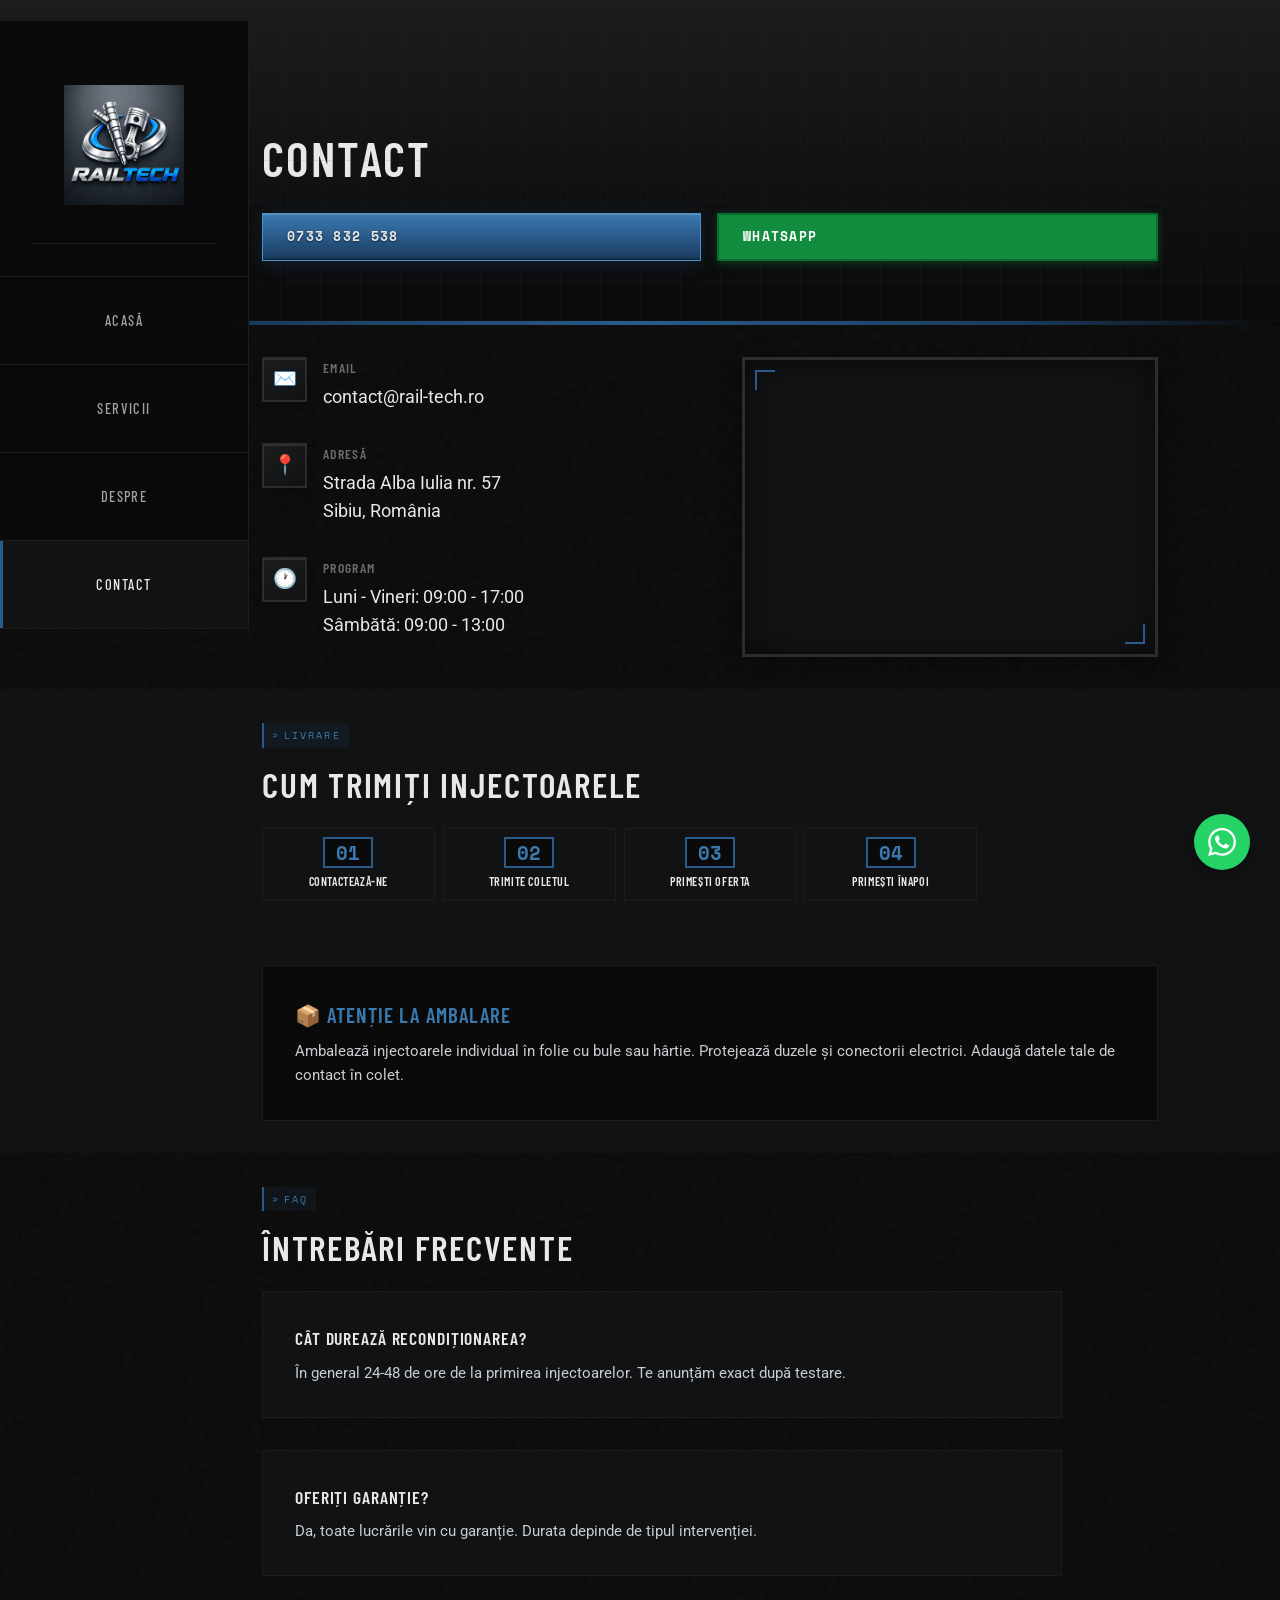
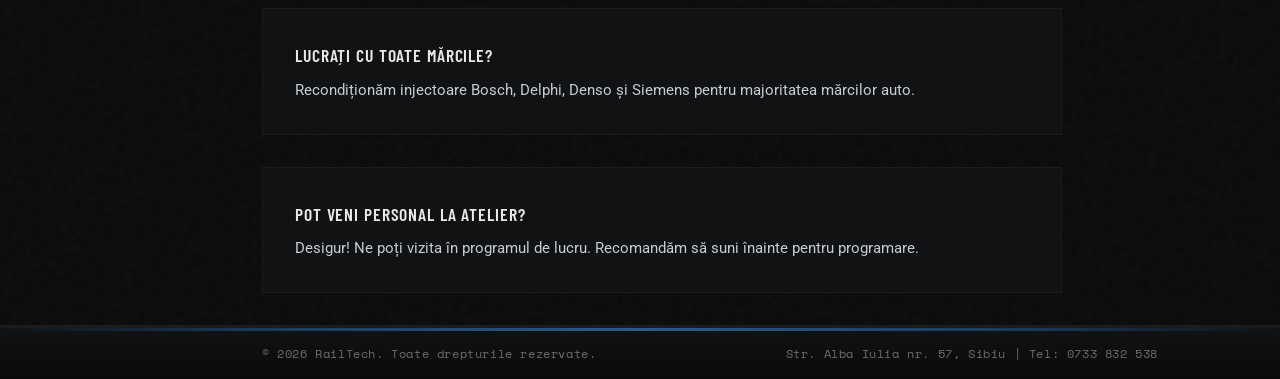
==== contact.html @ d44fdb02 "Initial commit - Rail-Tech website" ====
<!DOCTYPE html>
<html lang="ro">
<head>
  <meta charset="UTF-8">
  <meta name="viewport" content="width=device-width, initial-scale=1.0">
  <meta name="description" content="Contactează Rail-Tech Sibiu pentru recondiționare injectoare diesel. Telefon, WhatsApp, email sau vizită la atelier.">
  <meta name="keywords" content="contact Rail-Tech, injectoare diesel Sibiu, telefon, WhatsApp, adresa atelier">
  <title>Contact | Rail-Tech Sibiu</title>

  <!-- Canonical URL -->
  <link rel="canonical" href="https://rail-tech.ro/contact.html">

  <!-- Open Graph / Facebook -->
  <meta property="og:type" content="website">
  <meta property="og:url" content="https://rail-tech.ro/contact.html">
  <meta property="og:title" content="Contact Rail-Tech | Injectoare Diesel Sibiu">
  <meta property="og:description" content="Sună la 0733 832 538 sau trimite pe WhatsApp. Str. Alba Iulia 57, Sibiu. Program: L-V 9-17, S 9-13.">
  <meta property="og:image" content="https://rail-tech.ro/assets/images/goodlogo.png">
  <meta property="og:locale" content="ro_RO">

  <!-- Preload fonts -->
  <link rel="preconnect" href="https://fonts.googleapis.com">
  <link rel="preconnect" href="https://fonts.gstatic.com" crossorigin>

  <link rel="stylesheet" href="css/style.css">
  <link rel="icon" type="image/svg+xml" href="data:image/svg+xml,<svg xmlns='http://www.w3.org/2000/svg' viewBox='0 0 100 100'><text y='.9em' font-size='90'>⚙️</text></svg>">
</head>
<body>

  <!-- Header -->
  <header>
    <nav class="container">
      <a href="index.html" class="logo">
        <img src="assets/images/goodlogo.png" alt="RailTech Logo">
      </a>

      <ul class="nav-links">
        <li class="nav-logo"><a href="index.html"><img src="assets/images/goodlogo.png" alt="RailTech"></a></li>
        <li><a href="index.html">Acasă</a></li>
        <li><a href="servicii.html">Servicii</a></li>
        <li><a href="despre.html">Despre</a></li>
        <li><a href="contact.html" class="active">Contact</a></li>
      </ul>

      <div class="menu-toggle" onclick="toggleMenu()">
        <span></span>
        <span></span>
        <span></span>
      </div>
    </nav>
  </header>

  <!-- Page Header -->
  <div class="page-header">
    <div class="container">
      <h1>Contact</h1>
      <div style="display: flex; flex-wrap: wrap; gap: var(--space-sm); margin-top: var(--space-sm);">
        <a href="tel:+40733832538" class="btn btn-primary" style="flex: 1; min-width: 140px;">0733 832 538</a>
        <a href="https://wa.me/40733832538" class="btn" style="flex: 1; min-width: 140px; background: #128c3e; color: white; border: 2px solid #0a6b2e; box-shadow: 0 2px 8px rgba(18, 140, 62, 0.4);" target="_blank">WhatsApp</a>
      </div>
    </div>
  </div>

  <!-- Contact Section -->
  <section>
    <div class="container">
      <div class="contact-grid">

        <!-- Contact Info -->
        <div class="contact-info">

          <div class="contact-item">
            <div class="contact-icon">✉️</div>
            <div class="contact-text">
              <h4>Email</h4>
              <a href="mailto:contact@rail-tech.ro">contact@rail-tech.ro</a>
            </div>
          </div>

          <div class="contact-item">
            <div class="contact-icon">📍</div>
            <div class="contact-text">
              <h4>Adresă</h4>
              <p>Strada Alba Iulia nr. 57<br>Sibiu, România</p>
            </div>
          </div>

          <div class="contact-item">
            <div class="contact-icon">🕐</div>
            <div class="contact-text">
              <h4>Program</h4>
              <p>Luni - Vineri: 09:00 - 17:00<br>Sâmbătă: 09:00 - 13:00</p>
            </div>
          </div>

        </div>

        <!-- Map -->
        <div>
          <div class="map-container">
            <iframe
              src="https://maps.google.com/maps?q=45.7931,24.1152&z=17&output=embed"
              style="border:0; width: 100%; height: 100%;"
              allowfullscreen=""
              loading="lazy"
              referrerpolicy="no-referrer-when-downgrade">
            </iframe>
            <a href="https://maps.app.goo.gl/GqRTaHcwEUJzGLnRA?g_st=aw" target="_blank" style="display: block; text-align: center; margin-top: var(--space-sm); color: var(--blue-light); font-size: 0.85rem;">Deschide în Google Maps →</a>
          </div>

        </div>

      </div>
    </div>
  </section>

  <!-- How to Send -->
  <section style="background: var(--steel-dark);">
    <div class="container">
      <div class="section-header">
        <span class="section-tag">Livrare</span>
        <h2>Cum Trimiți Injectoarele</h2>
      </div>

      <div class="features-grid">
        <div class="feature-item">
          <span class="feature-number">01</span>
          <div class="feature-content">
            <h3>Contactează-ne</h3>
            <p>Sună sau scrie pe WhatsApp cu detalii despre mașină și problema observată.</p>
          </div>
        </div>

        <div class="feature-item">
          <span class="feature-number">02</span>
          <div class="feature-content">
            <h3>Trimite Coletul</h3>
            <p>Împachetează injectoarele cu grijă și trimite prin curier la adresa noastră.</p>
          </div>
        </div>

        <div class="feature-item">
          <span class="feature-number">03</span>
          <div class="feature-content">
            <h3>Primești Oferta</h3>
            <p>După testare îți trimitem oferta detaliată. Tu decizi dacă continuăm.</p>
          </div>
        </div>

        <div class="feature-item">
          <span class="feature-number">04</span>
          <div class="feature-content">
            <h3>Primești Înapoi</h3>
            <p>Îți expediem injectoarele recondiționate cu raport de testare și garanție.</p>
          </div>
        </div>
      </div>

      <div style="margin-top: var(--space-lg); padding: var(--space-md); border: 1px solid var(--steel-mid); background: var(--black-carbon);">
        <h3 style="color: var(--blue-light); margin-bottom: var(--space-xs);">📦 Atenție la Ambalare</h3>
        <p style="font-size: 0.95rem;">
          Ambalează injectoarele individual în folie cu bule sau hârtie. Protejează duzele și conectorii electrici.
          Adaugă datele tale de contact în colet.
        </p>
      </div>
    </div>
  </section>

  <!-- FAQ Preview -->
  <section>
    <div class="container">
      <div class="section-header">
        <span class="section-tag">FAQ</span>
        <h2>Întrebări Frecvente</h2>
      </div>

      <div style="display: grid; gap: var(--space-md); max-width: 800px;">

        <div style="padding: var(--space-md); border: 1px solid var(--steel-mid); background: var(--steel-dark);">
          <h3 style="font-size: 1.1rem; margin-bottom: var(--space-xs);">Cât durează recondiționarea?</h3>
          <p style="font-size: 0.95rem;">În general 24-48 de ore de la primirea injectoarelor. Te anunțăm exact după testare.</p>
        </div>

        <div style="padding: var(--space-md); border: 1px solid var(--steel-mid); background: var(--steel-dark);">
          <h3 style="font-size: 1.1rem; margin-bottom: var(--space-xs);">Oferiți garanție?</h3>
          <p style="font-size: 0.95rem;">Da, toate lucrările vin cu garanție. Durata depinde de tipul intervenției.</p>
        </div>

        <div style="padding: var(--space-md); border: 1px solid var(--steel-mid); background: var(--steel-dark);">
          <h3 style="font-size: 1.1rem; margin-bottom: var(--space-xs);">Lucrați cu toate mărcile?</h3>
          <p style="font-size: 0.95rem;">Recondiționăm injectoare Bosch, Delphi, Denso și Siemens pentru majoritatea mărcilor auto.</p>
        </div>

        <div style="padding: var(--space-md); border: 1px solid var(--steel-mid); background: var(--steel-dark);">
          <h3 style="font-size: 1.1rem; margin-bottom: var(--space-xs);">Pot veni personal la atelier?</h3>
          <p style="font-size: 0.95rem;">Desigur! Ne poți vizita în programul de lucru. Recomandăm să suni înainte pentru programare.</p>
        </div>

      </div>
    </div>
  </section>

  <!-- Footer -->
  <footer>
    <div class="container">
      <div class="footer-content">
        <p>&copy; 2026 RailTech. Toate drepturile rezervate.</p>
        <p>Str. Alba Iulia nr. 57, Sibiu | Tel: 0733 832 538</p>
      </div>
    </div>
  </footer>

  <!-- WhatsApp Float Button -->
  <a href="https://wa.me/40733832538" class="whatsapp-float" target="_blank" title="WhatsApp">
    <svg viewBox="0 0 24 24" fill="currentColor"><path d="M17.472 14.382c-.297-.149-1.758-.867-2.03-.967-.273-.099-.471-.148-.67.15-.197.297-.767.966-.94 1.164-.173.199-.347.223-.644.075-.297-.15-1.255-.463-2.39-1.475-.883-.788-1.48-1.761-1.653-2.059-.173-.297-.018-.458.13-.606.134-.133.298-.347.446-.52.149-.174.198-.298.298-.497.099-.198.05-.371-.025-.52-.075-.149-.669-1.612-.916-2.207-.242-.579-.487-.5-.669-.51-.173-.008-.371-.01-.57-.01-.198 0-.52.074-.792.372-.272.297-1.04 1.016-1.04 2.479 0 1.462 1.065 2.875 1.213 3.074.149.198 2.096 3.2 5.077 4.487.709.306 1.262.489 1.694.625.712.227 1.36.195 1.871.118.571-.085 1.758-.719 2.006-1.413.248-.694.248-1.289.173-1.413-.074-.124-.272-.198-.57-.347m-5.421 7.403h-.004a9.87 9.87 0 01-5.031-1.378l-.361-.214-3.741.982.998-3.648-.235-.374a9.86 9.86 0 01-1.51-5.26c.001-5.45 4.436-9.884 9.888-9.884 2.64 0 5.122 1.03 6.988 2.898a9.825 9.825 0 012.893 6.994c-.003 5.45-4.437 9.884-9.885 9.884m8.413-18.297A11.815 11.815 0 0012.05 0C5.495 0 .16 5.335.157 11.892c0 2.096.547 4.142 1.588 5.945L.057 24l6.305-1.654a11.882 11.882 0 005.683 1.448h.005c6.554 0 11.89-5.335 11.893-11.893a11.821 11.821 0 00-3.48-8.413z"/></svg>
  </a>

  <!-- JavaScript -->
  <script>
    function toggleMenu() {
      document.querySelector('.menu-toggle').classList.toggle('active');
      document.querySelector('.nav-links').classList.toggle('active');
    }

    window.addEventListener('scroll', () => {
      const header = document.querySelector('header');
      if (window.scrollY > 50) {
        header.classList.add('scrolled');
      } else {
        header.classList.remove('scrolled');
      }
    });

    document.querySelectorAll('.nav-links a').forEach(link => {
      link.addEventListener('click', () => {
        document.querySelector('.menu-toggle').classList.remove('active');
        document.querySelector('.nav-links').classList.remove('active');
      });
    });
  </script>

</body>
</html>
---- css/style.css ----
/* ===========================================
   RAIL-TECH.RO — Industrial Precision Design
   Recondiționare Injectoare Diesel
   Mecanică Fină | Oțel | Rugină | Precizie
   =========================================== */

/* Google Fonts */
@import url('https://fonts.googleapis.com/css2?family=Barlow+Condensed:wght@400;500;600;700&family=Roboto:wght@300;400;500&family=Space+Mono:wght@400;700&family=Teko:wght@500;600;700&display=swap');

/* CSS Variables */
:root {
  /* Colors - Silver & Blue */
  --black-carbon: #0a0a0a;
  --steel-dark: #101214;
  --steel-mid: #1a1c1e;
  --steel-light: #2a2c2e;
  --steel-polished: #3a3c3e;
  --steel-brushed: #5a5c5e;

  /* Silver / Chrome */
  --silver-dark: #6a6c6e;
  --silver: #8a8c8e;
  --silver-light: #a8aaac;
  --silver-bright: #c8cacc;
  --chrome: #d4d6d8;

  /* Blue - soft */
  --blue-dark: #1a3a5c;
  --blue: #2a5a8a;
  --blue-light: #3a7ab0;
  --blue-bright: #4a90c8;
  --blue-glow: #5aa0d8;

  /* Accent (use blue instead of rust) */
  --accent-dark: #1a3a5c;
  --accent: #2a5a8a;
  --accent-light: #3a7ab0;

  /* Text */
  --text-white: #e8e8e8;
  --text-grey: #a0a2a4;
  --text-muted: #6a6c6e;

  /* Typography */
  --font-display: 'Barlow Condensed', sans-serif;
  --font-logo: 'Teko', sans-serif;
  --font-mono: 'Space Mono', monospace;
  --font-body: 'Roboto', sans-serif;

  /* Spacing */
  --space-xs: 0.5rem;
  --space-sm: 1rem;
  --space-md: 2rem;
  --space-lg: 4rem;
  --space-xl: 6rem;

  /* Transitions */
  --transition-fast: 0.2s ease;
  --transition-smooth: 0.4s cubic-bezier(0.4, 0, 0.2, 1);
}

/* Steel Texture Pattern */
.texture-steel {
  background-image:
    repeating-linear-gradient(
      90deg,
      transparent,
      transparent 2px,
      rgba(255,255,255,0.01) 2px,
      rgba(255,255,255,0.01) 4px
    ),
    repeating-linear-gradient(
      0deg,
      transparent,
      transparent 2px,
      rgba(255,255,255,0.01) 2px,
      rgba(255,255,255,0.01) 4px
    );
}

/* Rust Stain Effect */
.rust-stain::before {
  content: '';
  position: absolute;
  width: 150px;
  height: 150px;
  background: radial-gradient(ellipse, rgba(42, 90, 138, 0.15) 0%, transparent 70%);
  pointer-events: none;
}

/* Measurement Marks */
.measurement-marks {
  background-image:
    repeating-linear-gradient(
      90deg,
      var(--steel-light) 0px,
      var(--steel-light) 1px,
      transparent 1px,
      transparent 50px
    );
  background-position: bottom;
  background-size: 100% 10px;
  background-repeat: no-repeat;
}

/* Reset & Base */
*, *::before, *::after {
  margin: 0;
  padding: 0;
  box-sizing: border-box;
}

html {
  scroll-behavior: smooth;
  font-size: 16px;
}

body {
  font-family: var(--font-body);
  background-color: var(--black-carbon);
  color: var(--text-white);
  line-height: 1.6;
  overflow-x: hidden;
  /* Subtle steel grain texture */
  background-image:
    url("data:image/svg+xml,%3Csvg viewBox='0 0 200 200' xmlns='http://www.w3.org/2000/svg'%3E%3Cfilter id='noise'%3E%3CfeTurbulence type='fractalNoise' baseFrequency='0.9' numOctaves='4' stitchTiles='stitch'/%3E%3C/filter%3E%3Crect width='100%' height='100%' filter='url(%23noise)' opacity='0.03'/%3E%3C/svg%3E");
}

/* Selection */
::selection {
  background: var(--blue);
  color: var(--text-white);
}

/* Typography */
h1, h2, h3, h4 {
  font-family: var(--font-display);
  font-weight: 600;
  letter-spacing: 0.05em;
  text-transform: uppercase;
}

h1 { font-size: clamp(2rem, 6vw, 3rem); }
h2 { font-size: clamp(1.6rem, 4vw, 2.2rem); }
h3 { font-size: clamp(1.1rem, 2.5vw, 1.3rem); }

p {
  color: #c8ccd0;
  font-weight: 400;
}

/* Links */
a {
  color: var(--blue-light);
  text-decoration: none;
  transition: var(--transition-fast);
}

a:hover {
  color: var(--blue-glow);
}

/* Container */
.container {
  width: 100%;
  max-width: 1100px;
  margin: 0 auto;
  padding: 0 var(--space-md) 0 calc(var(--space-md) + 140px);
}

/* ===========================================
   HEADER & NAVIGATION
   =========================================== */
header {
  position: fixed;
  top: 0;
  left: 0;
  right: 0;
  z-index: 1000;
  background: transparent;
  padding: var(--space-sm) 0;
  transition: var(--transition-smooth);
}

header.scrolled {
  background: transparent;
}

nav {
  display: flex;
  justify-content: space-between;
  align-items: center;
}

.logo {
  display: flex;
  align-items: center;
}

.logo {
  display: none;
}

.logo img {
  height: 80px;
  width: auto;
}

.logo-text {
  font-family: var(--font-display);
  font-size: 1.6rem;
  font-weight: 700;
  color: var(--silver-bright);
  text-transform: uppercase;
  letter-spacing: 0.1em;
}

.logo-text span {
  color: var(--blue-light);
}

/* Desktop Navigation - Left sidebar */
.nav-links {
  position: fixed;
  left: 0;
  top: 20px;
  display: flex;
  flex-direction: column;
  list-style: none;
  gap: 0;
  background: rgba(10, 10, 10, 0.95);
  border: 1px solid var(--steel-mid);
  border-left: none;
  z-index: 1000;
  min-width: 120px;
}

.nav-links .nav-logo {
  padding: var(--space-md);
  border-bottom: 1px solid var(--steel-mid);
  display: flex;
  justify-content: center;
}

.nav-links .nav-logo img {
  height: 120px;
  width: auto;
}

.nav-links a {
  font-family: var(--font-display);
  font-size: 0.9rem;
  font-weight: 500;
  color: var(--text-grey);
  text-transform: uppercase;
  letter-spacing: 0.1em;
  padding: var(--space-md) var(--space-md);
  position: relative;
  border-bottom: 1px solid var(--steel-mid);
  display: block;
  text-align: center;
}

.nav-links li:last-child a {
  border-bottom: none;
}

.nav-divider {
  height: 1px;
  background: var(--steel-light);
  margin: var(--space-xs) 0;
}

.nav-phone {
  color: var(--blue-light) !important;
  font-weight: 600 !important;
}

.nav-whatsapp {
  color: #25D366 !important;
}

.nav-links a::after {
  content: '';
  position: absolute;
  top: 0;
  left: 0;
  width: 3px;
  height: 0;
  background: var(--blue);
  transition: var(--transition-smooth);
}

.nav-links a:hover,
.nav-links a.active {
  color: var(--text-white);
  background: var(--steel-dark);
}

.nav-links a:hover::after,
.nav-links a.active::after {
  height: 100%;
}

/* Mobile Menu Toggle */
.menu-toggle {
  display: none;
  flex-direction: column;
  gap: 5px;
  cursor: pointer;
  padding: 10px;
  z-index: 1001;
}

.menu-toggle span {
  width: 25px;
  height: 2px;
  background: var(--text-white);
  transition: var(--transition-fast);
}

.menu-toggle.active span:nth-child(1) {
  transform: rotate(45deg) translate(5px, 5px);
}

.menu-toggle.active span:nth-child(2) {
  opacity: 0;
}

.menu-toggle.active span:nth-child(3) {
  transform: rotate(-45deg) translate(5px, -5px);
}

/* ===========================================
   HERO SECTION - With Workshop Image
   =========================================== */
.hero {
  min-height: 100vh;
  display: flex;
  align-items: center;
  position: relative;
  overflow: hidden;
  background: var(--black-carbon);
}

/* Background Image Container */
.hero-bg {
  position: absolute;
  top: 0;
  left: 0;
  right: 0;
  bottom: 0;
  z-index: 0;
}

.hero-bg img {
  width: 100%;
  height: 100%;
  object-fit: cover;
  object-position: center;
  filter: saturate(0.8) contrast(1.1);
}

/* Dark overlay - tester visible on LEFT, text readable on RIGHT */
.hero-overlay {
  position: absolute;
  top: 0;
  left: 0;
  right: 0;
  bottom: 0;
  background:
    linear-gradient(90deg,
      rgba(10, 10, 10, 0.3) 0%,
      rgba(10, 10, 10, 0.5) 30%,
      rgba(10, 10, 10, 0.85) 60%,
      rgba(10, 10, 10, 0.95) 100%
    ),
    linear-gradient(180deg,
      rgba(10, 10, 10, 0.5) 0%,
      transparent 20%,
      transparent 80%,
      rgba(10, 10, 10, 0.9) 100%
    );
}

/* Technical grid overlay */
.hero::after {
  content: '';
  position: absolute;
  top: 0;
  left: 0;
  right: 0;
  bottom: 0;
  background-image:
    linear-gradient(rgba(42, 90, 138, 0.1) 1px, transparent 1px),
    linear-gradient(90deg, rgba(42, 90, 138, 0.1) 1px, transparent 1px);
  background-size: 60px 60px;
  pointer-events: none;
  opacity: 0.3;
  z-index: 1;
}

/* Rust accent lines */
.hero::before {
  content: '';
  position: absolute;
  bottom: 0;
  left: 0;
  right: 0;
  height: 4px;
  background: linear-gradient(90deg,
    var(--blue-dark) 0%,
    var(--blue) 20%,
    var(--blue-light) 50%,
    var(--blue) 80%,
    var(--blue-dark) 100%
  );
  z-index: 10;
}

/* Detail indicators */
.hero-details {
  position: absolute;
  top: 0;
  left: 0;
  right: 0;
  bottom: 0;
  pointer-events: none;
  z-index: 2;
}

.detail-item {
  position: absolute;
  left: var(--detail-x);
  top: var(--detail-y);
  display: flex;
  align-items: center;
  gap: 10px;
  opacity: 0;
  animation: detailFade 8s infinite;
}

.detail-item:nth-child(1) { animation-delay: 0s; }
.detail-item:nth-child(2) { animation-delay: 2.5s; }
.detail-item:nth-child(3) { animation-delay: 5s; }

@keyframes detailFade {
  0%, 20% { opacity: 0; transform: translateX(-10px); }
  25%, 45% { opacity: 1; transform: translateX(0); }
  50%, 100% { opacity: 0; transform: translateX(10px); }
}

.detail-item::before {
  content: '';
  width: 12px;
  height: 12px;
  border: 2px solid var(--blue);
  border-radius: 50%;
  background: rgba(42, 90, 138, 0.3);
  box-shadow: 0 0 15px rgba(42, 90, 138, 0.5);
  animation: pulse 2s infinite;
}

@keyframes pulse {
  0%, 100% { transform: scale(1); opacity: 1; }
  50% { transform: scale(1.3); opacity: 0.7; }
}

.detail-item span {
  font-family: var(--font-mono);
  font-size: 0.75rem;
  color: var(--blue-light);
  background: rgba(10, 10, 10, 0.8);
  padding: 4px 10px;
  border: 1px solid var(--blue-dark);
  text-transform: uppercase;
  letter-spacing: 0.1em;
}

.hero-content {
  position: relative;
  z-index: 5;
  max-width: 700px;
}

/* Simple hero without background image */
.hero-simple {
  background: linear-gradient(180deg, var(--steel-dark) 0%, var(--black-carbon) 100%);
  min-height: auto;
  padding: 80px 0 20px;
}

.hero-simple::before,
.hero-simple::after {
  display: none;
}

.hero-center {
  text-align: center;
  margin: 0 auto;
  display: flex;
  flex-direction: column;
  align-items: center;
  overflow: visible;
}

.hero-center .hero-buttons {
  justify-content: center;
}

.hero-center .hero-tagline,
.hero-center .hero-subtitle {
  text-align: center;
}

.hero-logo {
  display: none;
}

.hero-logo-mobile {
  display: none;
}

.hero-tag {
  display: inline-flex;
  align-items: center;
  gap: var(--space-sm);
  font-family: var(--font-mono);
  font-size: 0.75rem;
  color: var(--blue-light);
  text-transform: uppercase;
  letter-spacing: 0.3em;
  margin-bottom: var(--space-md);
  padding: var(--space-xs) var(--space-sm);
  border: 1px solid var(--steel-light);
  background: rgba(0,0,0,0.5);
}

.hero-tag::before {
  content: '//';
  color: var(--steel-polished);
}

.hero h1 {
  margin-bottom: var(--space-xs);
  line-height: 1.1;
  overflow: visible;
  text-shadow:
    0 4px 8px rgba(0,0,0,0.5),
    0 0 40px rgba(0,0,0,0.3);
}

.text-silver {
  color: #d8dce0;
  background: linear-gradient(180deg,
    #ffffff 0%,
    #e8ecf0 30%,
    #c0c4c8 60%,
    #a0a4a8 100%
  );
  -webkit-background-clip: text;
  -webkit-text-fill-color: transparent;
  background-clip: text;
}

.text-blue {
  color: #60b0e8;
  background: linear-gradient(180deg,
    #80d8ff 0%,
    #60b8f0 30%,
    #40a0e0 60%,
    #2080c0 100%
  );
  -webkit-background-clip: text;
  -webkit-text-fill-color: transparent;
  background-clip: text;
}

.hero h1 .text-silver,
.hero h1 .text-blue {
  font-family: 'Teko', sans-serif;
  font-weight: 700;
  font-style: normal;
  letter-spacing: 0.02em;
  font-size: 4.5rem;
  display: inline-block;
  transform: skewX(-12deg);
  text-shadow: 1px 1px 2px rgba(0, 0, 0, 0.3);
}

.hero h1 .highlight {
  color: var(--blue-light);
  position: relative;
  text-shadow:
    0 0 30px rgba(42, 90, 138, 0.4),
    0 4px 8px rgba(0,0,0,0.5);
}

/* Underline scratch effect */
.hero h1 .highlight::after {
  content: '';
  position: absolute;
  bottom: 5px;
  left: 0;
  right: 0;
  height: 3px;
  background: linear-gradient(90deg,
    var(--blue-dark),
    var(--blue-light),
    var(--blue-dark)
  );
  opacity: 0.6;
}

.hero-tagline {
  font-family: var(--font-body);
  font-size: 1rem;
  font-weight: 300;
  color: var(--blue-light);
  letter-spacing: 0.15em;
  text-transform: uppercase;
  margin-bottom: var(--space-xs);
  text-align: center;
}

.hero-subtitle {
  font-size: 0.9rem;
  color: var(--text-grey);
  max-width: 500px;
  margin-bottom: var(--space-sm);
  line-height: 1.5;
}

/* Buttons - Industrial Controls */
.btn {
  display: inline-flex;
  align-items: center;
  gap: var(--space-xs);
  font-family: var(--font-mono);
  font-size: 0.8rem;
  font-weight: 700;
  text-transform: uppercase;
  letter-spacing: 0.1em;
  padding: 0.75rem 1.5rem;
  border: none;
  cursor: pointer;
  transition: var(--transition-smooth);
  position: relative;
}

.btn-primary {
  background:
    linear-gradient(180deg, var(--blue-light) 0%, var(--blue) 50%, var(--blue-dark) 100%);
  color: var(--text-white);
  border: 1px solid var(--blue-bright);
  box-shadow:
    inset 0 1px 0 rgba(255,255,255,0.2),
    inset 0 -2px 0 rgba(0,0,0,0.3),
    0 4px 15px rgba(26, 58, 92, 0.4);
  text-shadow: 0 1px 2px rgba(0,0,0,0.5);
}

.btn-primary:hover {
  background:
    linear-gradient(180deg, var(--blue-bright) 0%, var(--blue-light) 50%, var(--blue) 100%);
  transform: translateY(-2px);
  box-shadow:
    inset 0 1px 0 rgba(255,255,255,0.3),
    inset 0 -2px 0 rgba(0,0,0,0.3),
    0 8px 25px rgba(42, 90, 138, 0.5);
}

.btn-primary:active {
  transform: translateY(1px);
  box-shadow:
    inset 0 2px 4px rgba(0,0,0,0.4),
    0 2px 10px rgba(26, 58, 92, 0.3);
}

.btn-secondary {
  background: var(--steel-dark);
  color: var(--text-grey);
  border: 1px solid var(--steel-light);
  box-shadow:
    inset 0 1px 0 rgba(255,255,255,0.05),
    inset 0 -1px 0 rgba(0,0,0,0.2);
}

.btn-secondary:hover {
  border-color: var(--blue);
  color: var(--blue-light);
  background: var(--steel-mid);
}

.hero-buttons {
  display: flex;
  gap: var(--space-sm);
  flex-wrap: wrap;
}

/* ===========================================
   SECTIONS
   =========================================== */
section {
  padding: var(--space-md) 0;
}

.section-header {
  margin-bottom: var(--space-sm);
}

.section-tag {
  display: inline-flex;
  align-items: center;
  gap: 4px;
  font-family: var(--font-mono);
  font-size: 0.65rem;
  color: var(--blue-light);
  text-transform: uppercase;
  letter-spacing: 0.2em;
  margin-bottom: var(--space-xs);
  padding: 4px 8px;
  border-left: 2px solid var(--blue);
  background: rgba(42, 90, 138, 0.1);
}

.section-tag::before {
  content: '>';
  color: var(--blue);
  font-weight: bold;
}

/* ===========================================
   EQUIPMENT SHOWCASE - Cropped Details
   =========================================== */
.equipment-showcase {
  background: var(--black-carbon);
  padding: var(--space-xl) 0;
}

.showcase-grid {
  display: grid;
  grid-template-columns: repeat(4, 1fr);
  grid-template-rows: repeat(2, 200px);
  gap: var(--space-sm);
}

.showcase-item {
  position: relative;
  overflow: hidden;
  border: 2px solid var(--steel-mid);
  background: var(--steel-dark);
  transition: var(--transition-smooth);
}

.showcase-item:hover {
  border-color: var(--blue);
  transform: scale(1.02);
  z-index: 10;
}

.showcase-large {
  grid-column: span 2;
  grid-row: span 2;
}

.showcase-img {
  position: absolute;
  top: 0;
  left: 0;
  width: 100%;
  height: 100%;
  overflow: hidden;
}

.showcase-img img {
  width: 100%;
  height: 100%;
  object-fit: cover;
  object-position: center;
  filter: saturate(0.85) contrast(1.05);
  transition: var(--transition-smooth);
}

.showcase-item:hover .showcase-img img {
  filter: saturate(1) contrast(1.2);
  transform: scale(1.05);
}

/* Overlay gradient */
.showcase-img::after {
  content: '';
  position: absolute;
  top: 0;
  left: 0;
  right: 0;
  bottom: 0;
  background: linear-gradient(
    180deg,
    transparent 0%,
    transparent 40%,
    rgba(10, 10, 10, 0.9) 100%
  );
}

.showcase-label {
  position: absolute;
  bottom: 0;
  left: 0;
  right: 0;
  padding: var(--space-sm);
  display: flex;
  align-items: flex-end;
  gap: var(--space-sm);
  z-index: 2;
}

.showcase-number {
  font-family: var(--font-mono);
  font-size: 1.5rem;
  font-weight: 700;
  color: var(--blue);
  line-height: 1;
  text-shadow: 0 2px 10px rgba(0,0,0,0.8);
}

.showcase-label h4 {
  font-family: var(--font-display);
  font-size: 1rem;
  color: var(--text-white);
  margin-bottom: 2px;
  text-transform: uppercase;
  letter-spacing: 0.05em;
}

.showcase-label p {
  font-size: 0.75rem;
  color: var(--text-muted);
  margin: 0;
}

/* Scan line effect on hover */
.showcase-item::before {
  content: '';
  position: absolute;
  top: 0;
  left: 0;
  right: 0;
  height: 2px;
  background: linear-gradient(90deg, transparent, var(--blue-light), transparent);
  transform: translateY(-100%);
  transition: none;
  z-index: 3;
}

.showcase-item:hover::before {
  animation: scanLine 1.5s ease-in-out;
}

@keyframes scanLine {
  0% { transform: translateY(-100%); opacity: 0; }
  10% { opacity: 1; }
  90% { opacity: 1; }
  100% { transform: translateY(calc(100vh)); opacity: 0; }
}

/* Mobile: Stack layout */
@media (max-width: 768px) {
  .showcase-grid {
    grid-template-columns: 1fr 1fr;
    grid-template-rows: 250px repeat(2, 150px);
  }

  .showcase-large {
    grid-column: span 2;
    grid-row: span 1;
  }
}

/* ===========================================
   SERVICES CARDS - Metal Plate Style
   =========================================== */
.services-grid {
  display: grid;
  grid-template-columns: repeat(auto-fit, minmax(200px, 1fr));
  gap: var(--space-sm);
}

.service-card {
  background:
    linear-gradient(145deg, var(--steel-mid) 0%, var(--steel-dark) 50%, var(--black-carbon) 100%);
  border: 1px solid var(--steel-light);
  padding: var(--space-sm);
  position: relative;
  overflow: hidden;
  transition: var(--transition-smooth);
  /* Brushed metal effect */
  box-shadow:
    inset 0 1px 0 rgba(255,255,255,0.05),
    inset 0 -1px 0 rgba(0,0,0,0.3),
    0 4px 20px rgba(0,0,0,0.5);
}

/* Corner rivets */
.service-card::before,
.service-card::after {
  content: '';
  position: absolute;
  width: 8px;
  height: 8px;
  border-radius: 50%;
  background: radial-gradient(circle at 30% 30%, var(--steel-polished) 0%, var(--steel-dark) 100%);
  box-shadow:
    inset 0 1px 2px rgba(255,255,255,0.2),
    0 1px 2px rgba(0,0,0,0.5);
}

.service-card::before {
  top: 12px;
  left: 12px;
}

.service-card::after {
  top: 12px;
  right: 12px;
}

.service-card:hover {
  border-color: var(--blue-light);
  transform: translateY(-3px);
  box-shadow:
    inset 0 1px 0 rgba(255,255,255,0.05),
    inset 0 -1px 0 rgba(0,0,0,0.3),
    0 8px 30px rgba(42, 90, 138, 0.2),
    0 4px 20px rgba(0,0,0,0.5);
}

.service-icon {
  width: 50px;
  height: 50px;
  display: flex;
  align-items: center;
  justify-content: center;
  font-size: 1.5rem;
  color: var(--blue-light);
  margin-bottom: var(--space-sm);
  border: 2px solid var(--steel-light);
  background: var(--black-carbon);
  position: relative;
}

.service-card h3 {
  font-size: 0.95rem;
  margin-bottom: 4px;
}

.service-card p {
  font-size: 0.8rem;
  line-height: 1.4;
}

.service-card h3 {
  color: var(--text-white);
  margin-bottom: var(--space-xs);
}

.service-card p {
  font-size: 0.9rem;
}

/* ===========================================
   FEATURES / WHY US
   =========================================== */
.features-grid {
  display: grid;
  grid-template-columns: repeat(5, 1fr);
  gap: var(--space-xs);
}

.feature-item {
  display: flex;
  flex-direction: column;
  align-items: center;
  text-align: center;
  gap: 4px;
  padding: var(--space-xs);
  background: var(--steel-dark);
  border: 1px solid var(--steel-mid);
}

@media (max-width: 768px) {
  .features-grid {
    grid-template-columns: repeat(2, 1fr);
  }
}

.feature-number {
  font-family: var(--font-mono);
  font-size: 1.2rem;
  font-weight: 700;
  color: var(--blue-light);
  line-height: 1;
  min-width: 50px;
  text-align: center;
  padding: 4px;
  border: 2px solid var(--blue);
  background: var(--black-carbon);
}

.feature-content h3 {
  color: var(--text-white);
  margin-bottom: 0;
  font-size: 0.75rem;
}

.feature-content p {
  font-size: 0.75rem;
  margin: 0;
  display: none;
}

/* ===========================================
   CONTACT SECTION
   =========================================== */
.contact-grid {
  display: grid;
  grid-template-columns: repeat(auto-fit, minmax(300px, 1fr));
  gap: var(--space-lg);
}

.contact-info {
  display: flex;
  flex-direction: column;
  gap: var(--space-md);
}

.contact-item {
  display: flex;
  gap: var(--space-sm);
  align-items: flex-start;
}

.contact-icon {
  width: 45px;
  height: 45px;
  display: flex;
  align-items: center;
  justify-content: center;
  background:
    linear-gradient(145deg, var(--steel-mid) 0%, var(--steel-dark) 100%);
  border: 2px solid var(--steel-light);
  color: var(--blue-light);
  font-size: 1.2rem;
  flex-shrink: 0;
  box-shadow:
    inset 0 1px 0 rgba(255,255,255,0.1),
    0 2px 8px rgba(0,0,0,0.3);
}

.contact-text h4 {
  font-family: var(--font-display);
  font-size: 0.85rem;
  color: var(--text-muted);
  text-transform: uppercase;
  letter-spacing: 0.1em;
  margin-bottom: 0.25rem;
}

.contact-text p,
.contact-text a {
  color: var(--text-white);
  font-size: 1.1rem;
}

/* Map Container - Industrial Frame */
.map-container {
  height: 300px;
  background: var(--steel-dark);
  border: 3px solid var(--steel-light);
  position: relative;
  overflow: hidden;
  box-shadow:
    inset 0 0 30px rgba(0,0,0,0.5),
    0 4px 20px rgba(0,0,0,0.4);
}

/* Corner brackets */
.map-container::before,
.map-container::after {
  content: '';
  position: absolute;
  width: 20px;
  height: 20px;
  border: 2px solid var(--blue);
  z-index: 1;
}

.map-container::before {
  top: 10px;
  left: 10px;
  border-right: none;
  border-bottom: none;
}

.map-container::after {
  bottom: 10px;
  right: 10px;
  border-left: none;
  border-top: none;
}

.map-container iframe {
  width: 100%;
  height: 100%;
}

/* WhatsApp Button */
.whatsapp-float {
  position: fixed;
  bottom: 30px;
  right: 30px;
  width: 56px;
  height: 56px;
  background: #25D366;
  border-radius: 50%;
  display: flex;
  align-items: center;
  justify-content: center;
  color: white;
  box-shadow: 0 4px 15px rgba(0, 0, 0, 0.3);
  z-index: 999;
  transition: var(--transition-smooth);
}

.whatsapp-float svg {
  width: 28px;
  height: 28px;
}

.whatsapp-float:hover {
  transform: scale(1.05);
  box-shadow: 0 6px 20px rgba(0, 0, 0, 0.4);
  color: white;
}

/* ===========================================
   FOOTER - Industrial Base
   =========================================== */
footer {
  background:
    linear-gradient(180deg, var(--steel-dark) 0%, var(--black-carbon) 100%);
  border-top: 3px solid var(--steel-mid);
  padding: var(--space-sm) 0;
  position: relative;
}

footer::before {
  content: '';
  position: absolute;
  top: 0;
  left: 0;
  right: 0;
  height: 3px;
  background: linear-gradient(90deg,
    transparent 0%,
    var(--blue-dark) 20%,
    var(--blue) 50%,
    var(--blue-dark) 80%,
    transparent 100%
  );
}

.footer-content {
  display: flex;
  justify-content: space-between;
  align-items: center;
  flex-wrap: wrap;
  gap: var(--space-sm);
}

.footer-content p {
  font-family: var(--font-mono);
  font-size: 0.75rem;
  color: var(--text-muted);
  letter-spacing: 0.05em;
}

/* ===========================================
   ABOUT PAGE - SPECIFIC
   =========================================== */
.about-hero {
  padding-top: 120px;
  padding-bottom: var(--space-lg);
}

.about-content {
  display: grid;
  grid-template-columns: 1fr 1fr;
  gap: var(--space-lg);
  align-items: center;
}

.about-image {
  aspect-ratio: 4/3;
  background: var(--steel-dark);
  border: 1px solid var(--steel-mid);
  position: relative;
  overflow: hidden;
}

.about-image img {
  width: 100%;
  height: 100%;
  object-fit: cover;
}

.about-image::after {
  content: '';
  position: absolute;
  bottom: 0;
  left: 0;
  right: 0;
  height: 50%;
  background: linear-gradient(transparent, var(--black-carbon));
}

.stats-grid {
  display: grid;
  grid-template-columns: repeat(auto-fit, minmax(150px, 1fr));
  gap: var(--space-md);
  margin-top: var(--space-lg);
}

.stat-item {
  text-align: center;
  padding: var(--space-md);
  border: 2px solid var(--steel-light);
  background:
    linear-gradient(180deg, var(--steel-mid) 0%, var(--steel-dark) 100%);
  position: relative;
  box-shadow:
    inset 0 2px 4px rgba(0,0,0,0.3),
    0 4px 15px rgba(0,0,0,0.4);
}

/* Gauge-like top edge */
.stat-item::before {
  content: '';
  position: absolute;
  top: 0;
  left: 20%;
  right: 20%;
  height: 3px;
  background: linear-gradient(90deg, transparent, var(--blue), transparent);
}

.stat-number {
  font-family: var(--font-mono);
  font-size: 2.5rem;
  font-weight: 700;
  color: var(--blue-light);
  line-height: 1;
  text-shadow:
    0 0 20px rgba(42, 90, 138, 0.5),
    0 2px 4px rgba(0,0,0,0.5);
}

.stat-label {
  font-family: var(--font-mono);
  font-size: 0.7rem;
  color: var(--text-muted);
  text-transform: uppercase;
  letter-spacing: 0.15em;
  margin-top: var(--space-sm);
}

/* ===========================================
   RESPONSIVE
   =========================================== */
@media (max-width: 768px) {
  html {
    font-size: 15px;
  }

  .container {
    padding: 0 var(--space-sm);
  }

  /* Page header - reduce top padding on mobile */
  .page-header {
    padding-top: 80px;
    padding-bottom: var(--space-md);
  }

  /* Hero section mobile */
  .hero-simple {
    padding: 40px 0 20px;
  }

  .hero-content {
    margin-left: 0;
    text-align: center;
  }

  /* Show logo in hero on mobile */
  .hero-logo-mobile {
    display: block;
    height: 100px;
    width: auto;
    margin-bottom: var(--space-sm);
  }

  .hero h1 .text-silver,
  .hero h1 .text-blue {
    font-size: 3rem;
    transform: skewX(-8deg);
  }

  .hero-buttons {
    justify-content: center;
    flex-direction: column;
    gap: var(--space-sm);
  }

  .hero-overlay {
    background:
      rgba(10, 10, 10, 0.7),
      linear-gradient(180deg,
        rgba(10, 10, 10, 0.6) 0%,
        transparent 30%,
        transparent 70%,
        rgba(10, 10, 10, 0.9) 100%
      );
  }

  /* Mobile navigation */
  .nav-links {
    position: fixed;
    top: 0;
    left: 0;
    right: 0;
    bottom: 0;
    background: rgba(13, 13, 13, 0.98);
    flex-direction: column;
    justify-content: center;
    align-items: center;
    gap: var(--space-sm);
    transform: translateX(-100%);
    transition: var(--transition-smooth);
    border: none;
    min-width: auto;
  }

  .nav-links.active {
    transform: translateX(0);
  }

  .nav-links .nav-logo {
    padding: var(--space-sm);
    border-bottom: none;
    margin-bottom: var(--space-sm);
  }

  .nav-links .nav-logo img {
    height: 80px;
  }

  .nav-links a {
    font-size: 1.3rem;
    border-bottom: none;
    padding: var(--space-sm) var(--space-md);
    min-height: 48px;
    display: flex;
    align-items: center;
  }

  .nav-links li:last-child a {
    border-bottom: none;
  }

  .menu-toggle {
    display: flex;
    min-width: 48px;
    min-height: 48px;
    justify-content: center;
    align-items: center;
  }

  /* Buttons - proper touch targets */
  .btn {
    width: 100%;
    justify-content: center;
    min-height: 48px;
    padding: 0.875rem 1.5rem;
    font-size: 0.9rem;
  }

  /* Services grid - single column on mobile */
  .services-grid {
    grid-template-columns: 1fr;
    gap: var(--space-sm);
  }

  .service-card {
    padding: var(--space-md);
  }

  .service-card h3 {
    font-size: 1.1rem;
  }

  .service-card p {
    font-size: 0.95rem;
  }

  /* Features grid - 2 columns, then 1 on very small */
  .features-grid {
    grid-template-columns: repeat(2, 1fr);
    gap: var(--space-sm);
  }

  .feature-item {
    padding: var(--space-sm);
  }

  .feature-number {
    font-size: 1rem;
    min-width: 40px;
  }

  .feature-content h3 {
    font-size: 0.8rem;
  }

  /* Stats grid */
  .stats-grid {
    grid-template-columns: repeat(2, 1fr);
    gap: var(--space-sm);
  }

  .stat-item {
    padding: var(--space-sm);
  }

  .stat-number {
    font-size: 1.8rem;
  }

  /* About content */
  .about-content {
    grid-template-columns: 1fr;
    gap: var(--space-md);
  }

  /* Contact grid */
  .contact-grid {
    grid-template-columns: 1fr;
    gap: var(--space-md);
  }

  .contact-item {
    padding: var(--space-xs) 0;
  }

  /* Footer */
  .footer-content {
    flex-direction: column;
    text-align: center;
    gap: var(--space-xs);
  }

  .footer-content p {
    font-size: 0.8rem;
  }

  /* Section spacing */
  section {
    padding: var(--space-md) 0;
  }

  .section-header {
    margin-bottom: var(--space-sm);
  }

  .section-header h2 {
    font-size: 1.4rem;
  }
}

@media (max-width: 480px) {
  html {
    font-size: 14px;
  }

  .container {
    padding: 0 var(--space-sm);
  }

  /* Smaller hero on phones */
  .hero-simple {
    padding: 30px 0 15px;
  }

  .hero-logo-mobile {
    height: 80px;
  }

  .hero h1 {
    font-size: 1.8rem;
  }

  .hero h1 .text-silver,
  .hero h1 .text-blue {
    font-size: 2.2rem;
    transform: skewX(-6deg);
  }

  .hero-tagline {
    font-size: 0.85rem;
  }

  .hero-subtitle {
    font-size: 0.85rem;
  }

  /* Page header */
  .page-header {
    padding-top: 70px;
    padding-bottom: var(--space-sm);
  }

  .page-header h1 {
    font-size: 1.6rem;
  }

  /* Features - single column on small phones */
  .features-grid {
    grid-template-columns: 1fr;
  }

  .feature-item {
    flex-direction: row;
    text-align: left;
    gap: var(--space-sm);
  }

  .feature-number {
    font-size: 0.9rem;
    min-width: 50px;
    padding: 6px;
  }

  /* Stats - 2 columns still but smaller */
  .stats-grid {
    grid-template-columns: repeat(2, 1fr);
    gap: var(--space-xs);
  }

  .stat-number {
    font-size: 1.5rem;
  }

  .stat-label {
    font-size: 0.65rem;
  }

  /* Service cards */
  .service-card {
    padding: var(--space-sm);
  }

  /* WhatsApp button */
  .whatsapp-float {
    bottom: 16px;
    right: 16px;
    width: 52px;
    height: 52px;
  }

  .whatsapp-float svg {
    width: 26px;
    height: 26px;
  }

  /* Contact buttons in header */
  .page-header .btn {
    padding: 0.75rem 1rem;
    font-size: 0.85rem;
  }

  /* Section spacing */
  section {
    padding: var(--space-sm) 0;
  }

  /* FAQ items */
  .contact-grid + section div[style*="padding"] {
    padding: var(--space-sm) !important;
  }
}

/* ===========================================
   PAGE TRANSITIONS
   =========================================== */
.page-header {
  padding-top: 120px;
  padding-bottom: var(--space-lg);
  background:
    linear-gradient(180deg, var(--steel-mid) 0%, var(--steel-dark) 50%, var(--black-carbon) 100%);
  position: relative;
  overflow: hidden;
}

/* Technical grid background */
.page-header::before {
  content: '';
  position: absolute;
  top: 0;
  left: 0;
  right: 0;
  bottom: 0;
  background-image:
    linear-gradient(rgba(60, 60, 60, 0.2) 1px, transparent 1px),
    linear-gradient(90deg, rgba(60, 60, 60, 0.2) 1px, transparent 1px);
  background-size: 40px 40px;
  opacity: 0.5;
}

.page-header::after {
  content: '';
  position: absolute;
  bottom: 0;
  left: 0;
  right: 0;
  height: 4px;
  background: linear-gradient(90deg,
    var(--black-carbon) 0%,
    var(--blue-dark) 20%,
    var(--blue) 50%,
    var(--blue-dark) 80%,
    var(--black-carbon) 100%
  );
}

/* Breadcrumb - File path style */
.breadcrumb {
  display: flex;
  gap: var(--space-xs);
  font-family: var(--font-mono);
  font-size: 0.75rem;
  margin-bottom: var(--space-sm);
  padding: var(--space-xs) var(--space-sm);
  background: rgba(0,0,0,0.3);
  border-left: 2px solid var(--steel-light);
  width: fit-content;
}

.breadcrumb a {
  color: var(--text-muted);
}

.breadcrumb span {
  color: var(--steel-polished);
}

.breadcrumb .current {
  color: var(--blue-light);
}
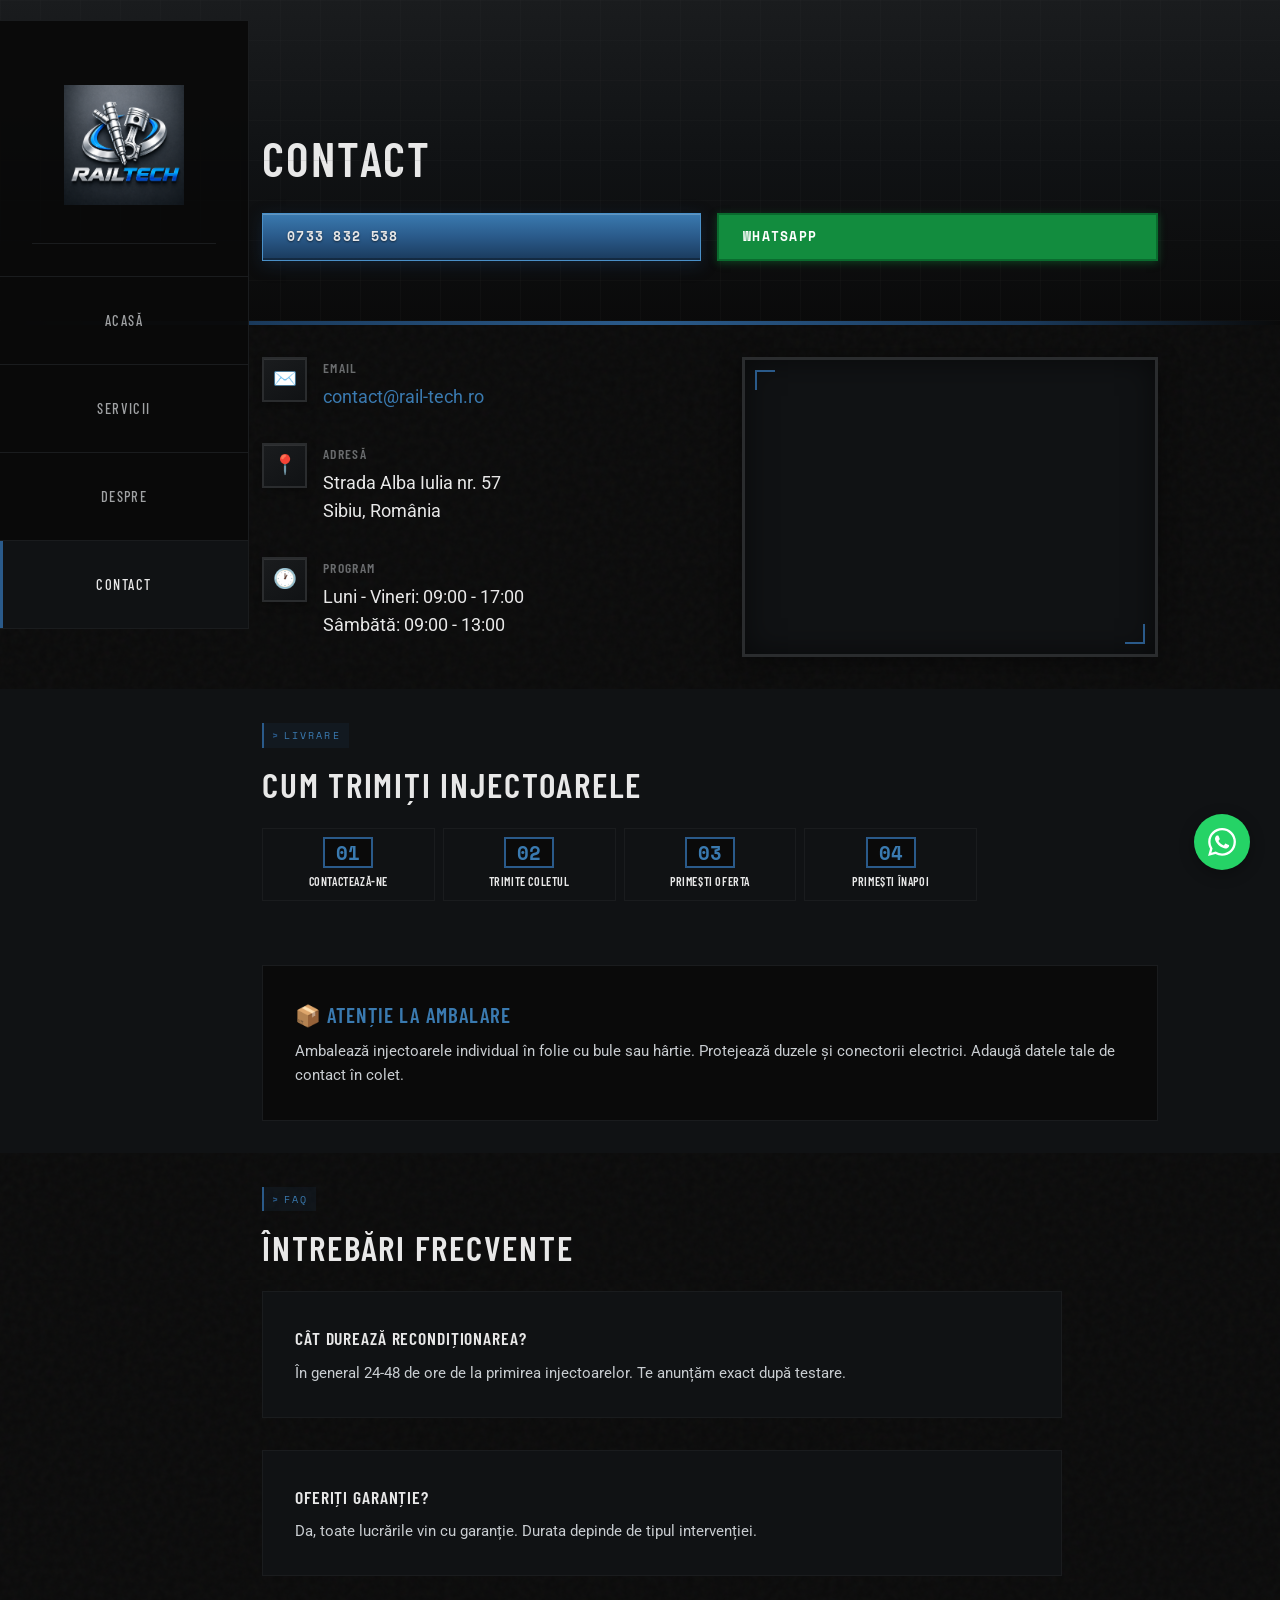
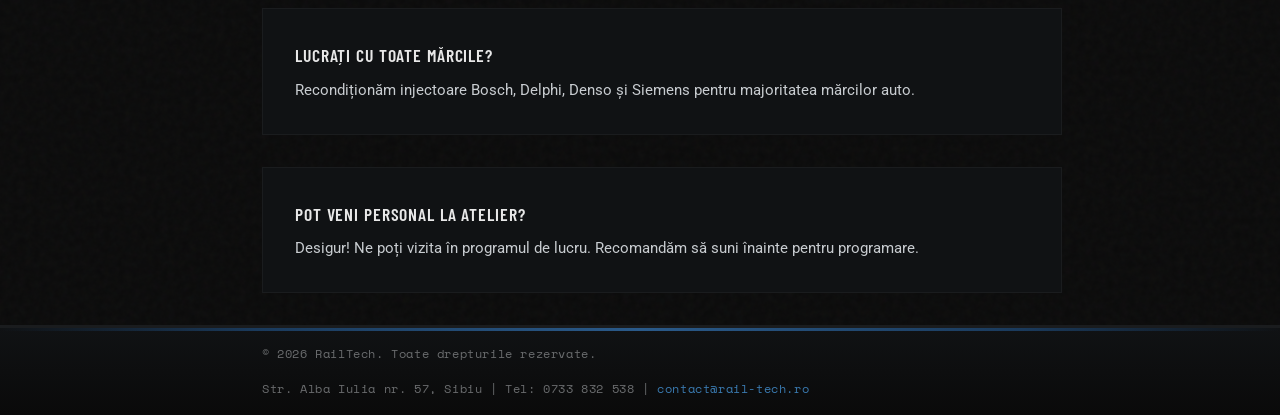
==== commit 32109d57: "Add email to footer on all pages" ====
--- a/contact.html
+++ b/contact.html
@@ -73,7 +73,7 @@
             <div class="contact-icon">✉️</div>
             <div class="contact-text">
               <h4>Email</h4>
-              <a href="mailto:contact@rail-tech.ro">contact@rail-tech.ro</a>
+              <a href="mailto:contact@rail-tech.ro" style="color: var(--blue-light);">contact@rail-tech.ro</a>
             </div>
           </div>
 
@@ -205,7 +205,7 @@
     <div class="container">
       <div class="footer-content">
         <p>&copy; 2026 RailTech. Toate drepturile rezervate.</p>
-        <p>Str. Alba Iulia nr. 57, Sibiu | Tel: 0733 832 538</p>
+        <p>Str. Alba Iulia nr. 57, Sibiu | Tel: 0733 832 538 | <a href="mailto:contact@rail-tech.ro" style="color: var(--blue-light);">contact@rail-tech.ro</a></p>
       </div>
     </div>
   </footer>
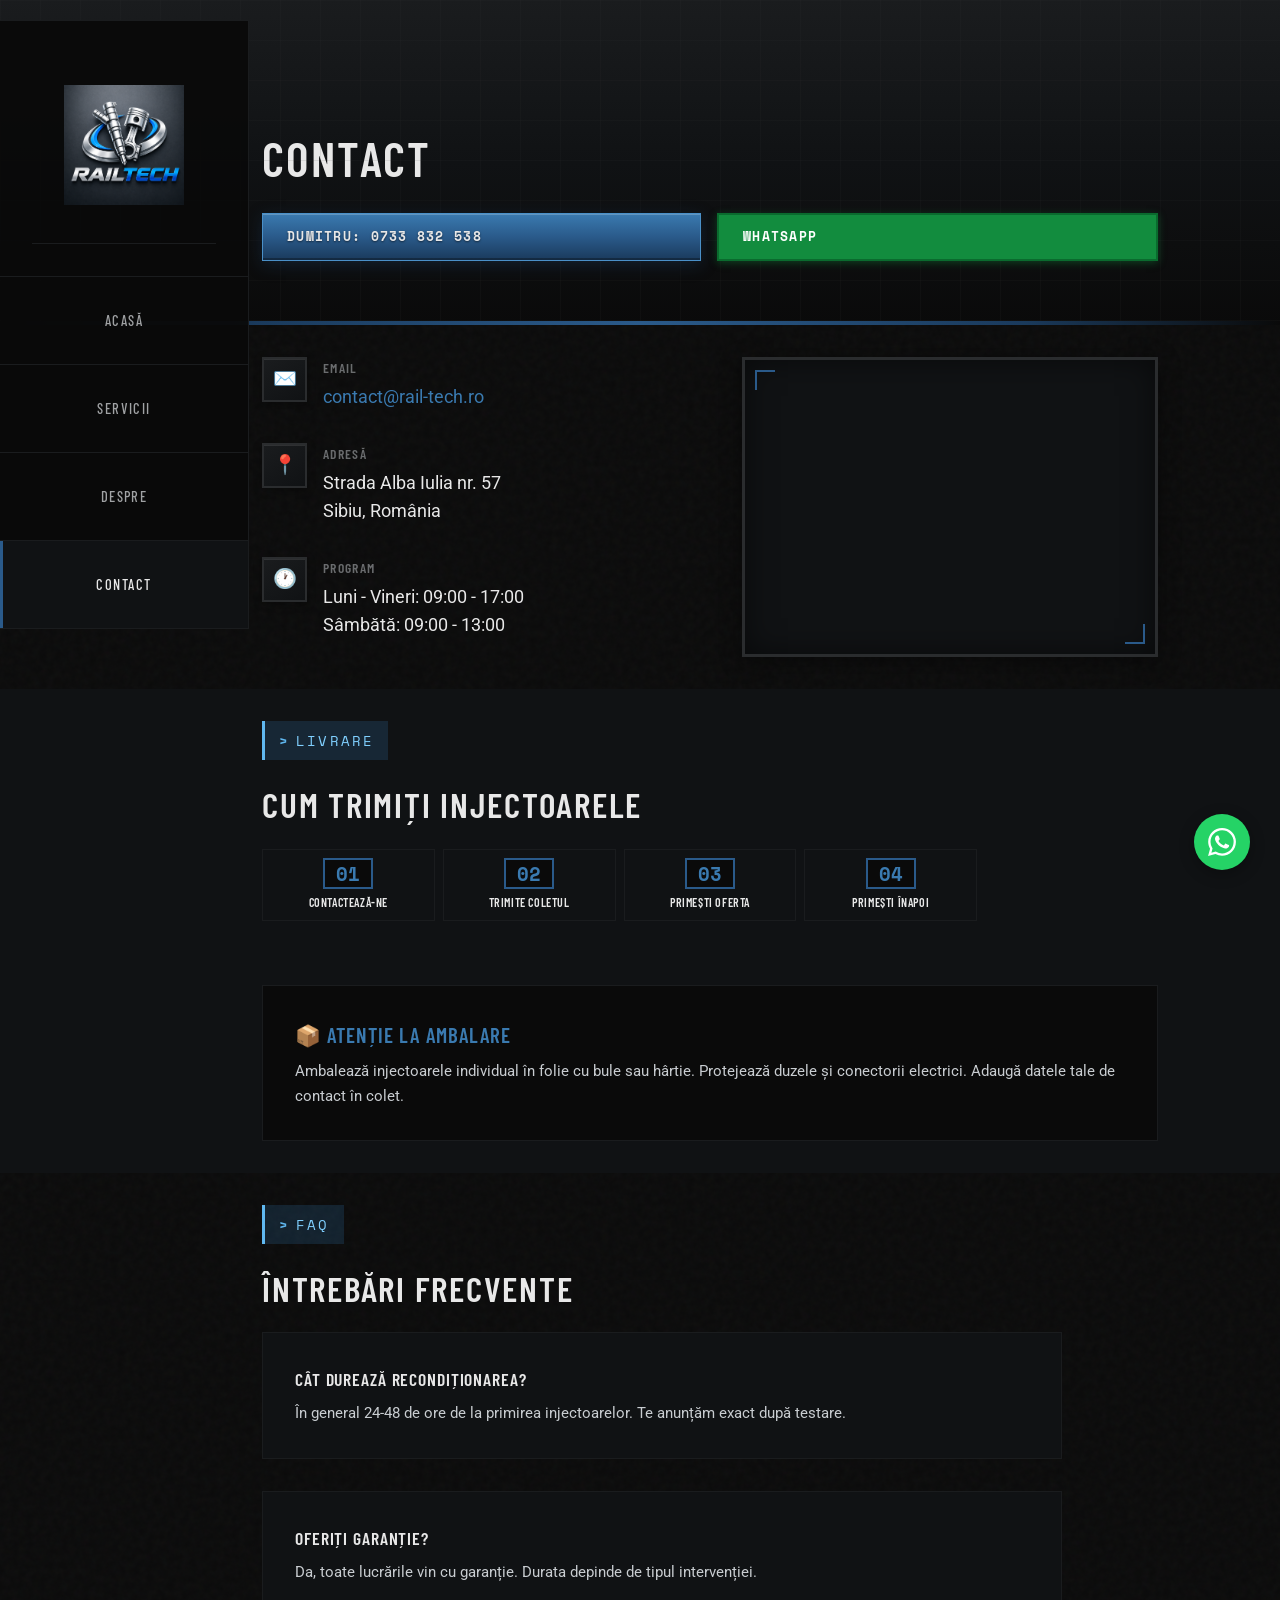
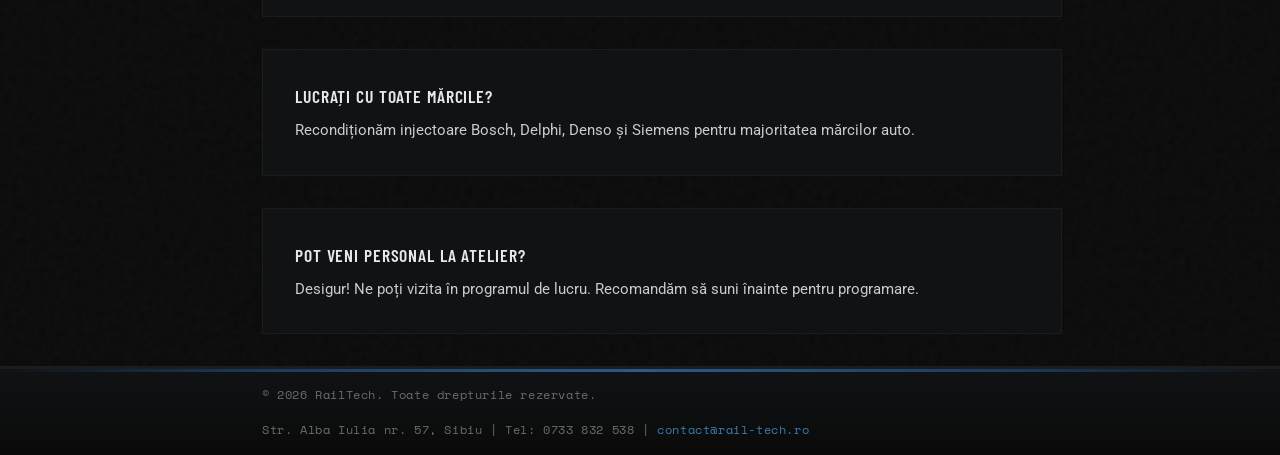
==== commit 3e0b4519: "Add Dumitru name to phone contact" ====
--- a/contact.html
+++ b/contact.html
@@ -55,7 +55,7 @@
     <div class="container">
       <h1>Contact</h1>
       <div style="display: flex; flex-wrap: wrap; gap: var(--space-sm); margin-top: var(--space-sm);">
-        <a href="tel:+40733832538" class="btn btn-primary" style="flex: 1; min-width: 140px;">0733 832 538</a>
+        <a href="tel:+40733832538" class="btn btn-primary" style="flex: 1; min-width: 140px;">Dumitru: 0733 832 538</a>
         <a href="https://wa.me/40733832538" class="btn" style="flex: 1; min-width: 140px; background: #128c3e; color: white; border: 2px solid #0a6b2e; box-shadow: 0 2px 8px rgba(18, 140, 62, 0.4);" target="_blank">WhatsApp</a>
       </div>
     </div>
--- a/css/style.css
+++ b/css/style.css
@@ -712,21 +712,22 @@
 .section-tag {
   display: inline-flex;
   align-items: center;
-  gap: 4px;
+  gap: 6px;
   font-family: var(--font-mono);
-  font-size: 0.65rem;
-  color: var(--blue-light);
+  font-size: 0.9rem;
+  color: #80d0ff;
   text-transform: uppercase;
-  letter-spacing: 0.2em;
-  margin-bottom: var(--space-xs);
-  padding: 4px 8px;
-  border-left: 2px solid var(--blue);
-  background: rgba(42, 90, 138, 0.1);
+  letter-spacing: 0.15em;
+  margin-bottom: var(--space-sm);
+  padding: 8px 14px;
+  border-left: 3px solid #60b8f0;
+  background: rgba(60, 160, 240, 0.15);
+  font-weight: 500;
 }
 
 .section-tag::before {
   content: '>';
-  color: var(--blue);
+  color: #60b8f0;
   font-weight: bold;
 }
 
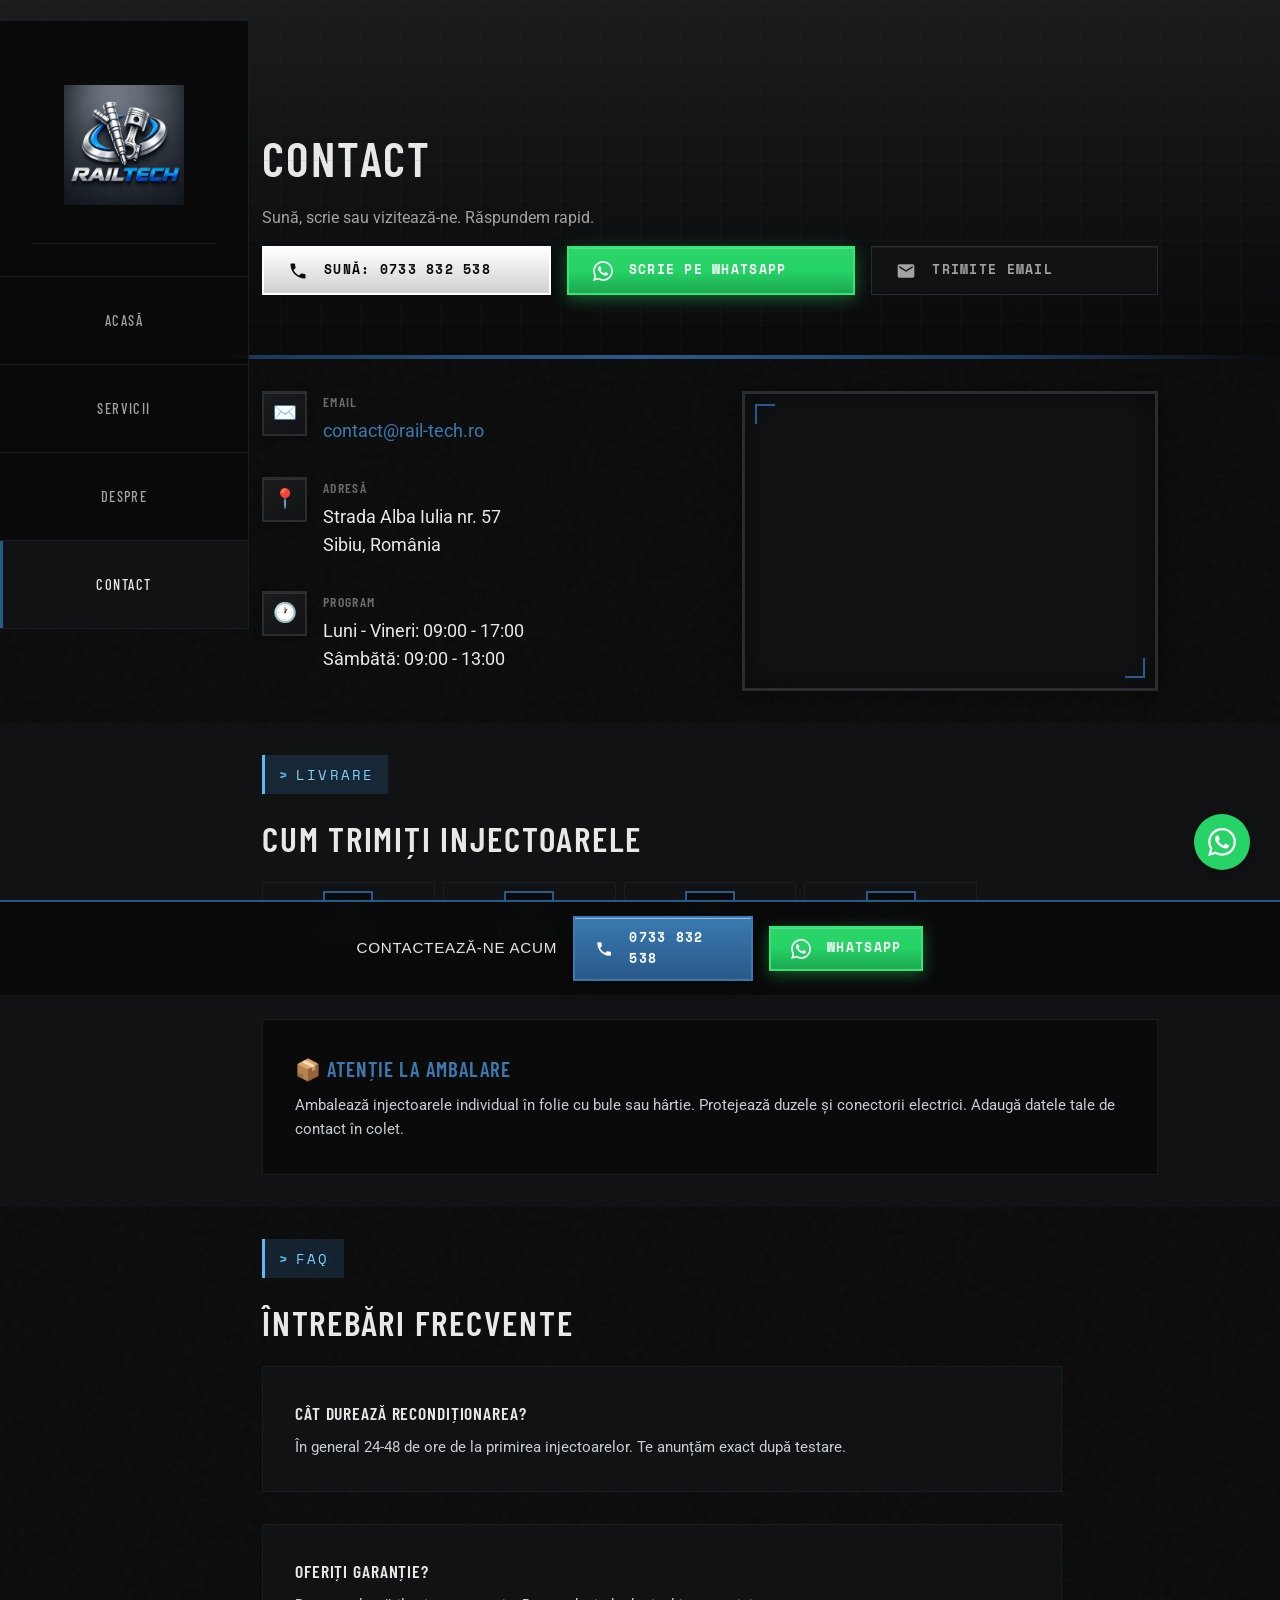
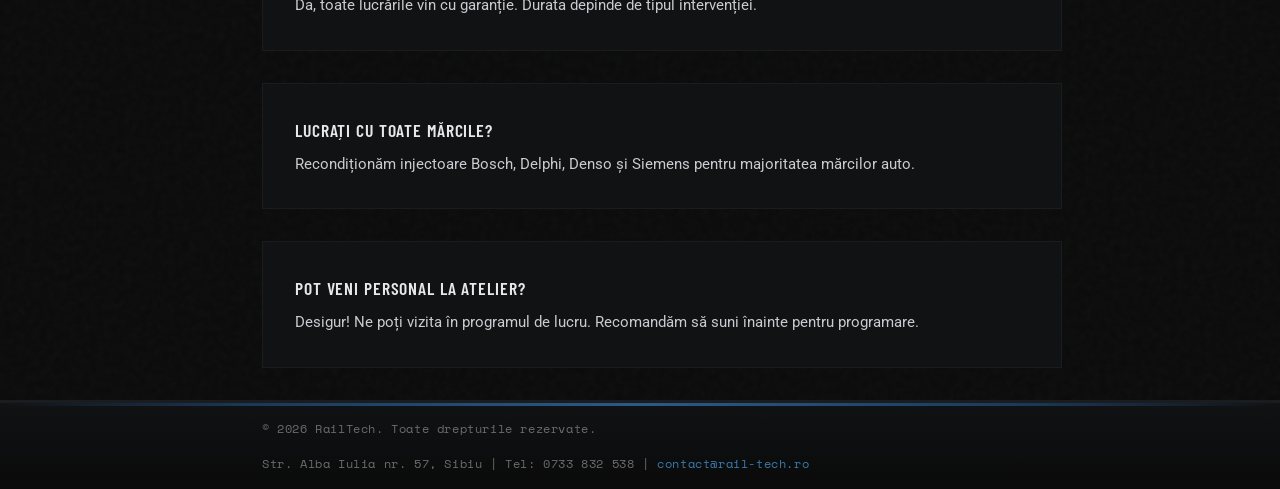
==== commit 37b56550: "Enhance CTAs with sticky bar, animated buttons, and trust badges - Add sticky bottom CTA bar that ap" ====
--- a/contact.html
+++ b/contact.html
@@ -4,7 +4,7 @@
   <meta charset="UTF-8">
   <meta name="viewport" content="width=device-width, initial-scale=1.0">
   <meta name="description" content="Contactează Rail-Tech Sibiu pentru recondiționare injectoare diesel. Telefon, WhatsApp, email sau vizită la atelier.">
-  <meta name="keywords" content="contact Rail-Tech, injectoare diesel Sibiu, telefon, WhatsApp, adresa atelier">
+  <meta name="keywords" content="contact Rail-Tech, injectoare diesel Sibiu, atelier injectoare Alba Iulia, telefon service injectoare, livrare injectoare Romania, program atelier diesel">
   <title>Contact | Rail-Tech Sibiu</title>
 
   <!-- Canonical URL -->
@@ -30,13 +30,13 @@
   <!-- Header -->
   <header>
     <nav class="container">
-      <a href="index.html" class="logo">
+      <a href="/" class="logo">
         <img src="assets/images/goodlogo.png" alt="RailTech Logo">
       </a>
 
       <ul class="nav-links">
-        <li class="nav-logo"><a href="index.html"><img src="assets/images/goodlogo.png" alt="RailTech"></a></li>
-        <li><a href="index.html">Acasă</a></li>
+        <li class="nav-logo"><a href="/"><img src="assets/images/goodlogo.png" alt="RailTech"></a></li>
+        <li><a href="/">Acasă</a></li>
         <li><a href="servicii.html">Servicii</a></li>
         <li><a href="despre.html">Despre</a></li>
         <li><a href="contact.html" class="active">Contact</a></li>
@@ -54,9 +54,20 @@
   <div class="page-header">
     <div class="container">
       <h1>Contact</h1>
+      <p style="color: var(--text-grey); margin-top: var(--space-xs); margin-bottom: var(--space-sm);">Sună, scrie sau vizitează-ne. Răspundem rapid.</p>
       <div style="display: flex; flex-wrap: wrap; gap: var(--space-sm); margin-top: var(--space-sm);">
-        <a href="tel:+40733832538" class="btn btn-primary" style="flex: 1; min-width: 140px;">Dumitru: 0733 832 538</a>
-        <a href="https://wa.me/40733832538" class="btn" style="flex: 1; min-width: 140px; background: #128c3e; color: white; border: 2px solid #0a6b2e; box-shadow: 0 2px 8px rgba(18, 140, 62, 0.4);" target="_blank">WhatsApp</a>
+        <a href="tel:+40733832538" class="btn btn-phone btn-pulse" style="flex: 1; min-width: 160px;">
+          <svg class="btn-icon" viewBox="0 0 24 24" fill="currentColor"><path d="M6.62 10.79c1.44 2.83 3.76 5.14 6.59 6.59l2.2-2.2c.27-.27.67-.36 1.02-.24 1.12.37 2.33.57 3.57.57.55 0 1 .45 1 1V20c0 .55-.45 1-1 1-9.39 0-17-7.61-17-17 0-.55.45-1 1-1h3.5c.55 0 1 .45 1 1 0 1.25.2 2.45.57 3.57.11.35.03.74-.25 1.02l-2.2 2.2z"/></svg>
+          Sună: 0733 832 538
+        </a>
+        <a href="https://wa.me/40733832538?text=Bună! Am nevoie de informații despre recondiționare injectoare." class="btn btn-whatsapp" style="flex: 1; min-width: 160px;" target="_blank">
+          <svg class="btn-icon" viewBox="0 0 24 24" fill="currentColor"><path d="M17.472 14.382c-.297-.149-1.758-.867-2.03-.967-.273-.099-.471-.148-.67.15-.197.297-.767.966-.94 1.164-.173.199-.347.223-.644.075-.297-.15-1.255-.463-2.39-1.475-.883-.788-1.48-1.761-1.653-2.059-.173-.297-.018-.458.13-.606.134-.133.298-.347.446-.52.149-.174.198-.298.298-.497.099-.198.05-.371-.025-.52-.075-.149-.669-1.612-.916-2.207-.242-.579-.487-.5-.669-.51-.173-.008-.371-.01-.57-.01-.198 0-.52.074-.792.372-.272.297-1.04 1.016-1.04 2.479 0 1.462 1.065 2.875 1.213 3.074.149.198 2.096 3.2 5.077 4.487.709.306 1.262.489 1.694.625.712.227 1.36.195 1.871.118.571-.085 1.758-.719 2.006-1.413.248-.694.248-1.289.173-1.413-.074-.124-.272-.198-.57-.347m-5.421 7.403h-.004a9.87 9.87 0 01-5.031-1.378l-.361-.214-3.741.982.998-3.648-.235-.374a9.86 9.86 0 01-1.51-5.26c.001-5.45 4.436-9.884 9.888-9.884 2.64 0 5.122 1.03 6.988 2.898a9.825 9.825 0 012.893 6.994c-.003 5.45-4.437 9.884-9.885 9.884m8.413-18.297A11.815 11.815 0 0012.05 0C5.495 0 .16 5.335.157 11.892c0 2.096.547 4.142 1.588 5.945L.057 24l6.305-1.654a11.882 11.882 0 005.683 1.448h.005c6.554 0 11.89-5.335 11.893-11.893a11.821 11.821 0 00-3.48-8.413z"/></svg>
+          Scrie pe WhatsApp
+        </a>
+        <a href="mailto:contact@rail-tech.ro" class="btn btn-secondary" style="flex: 1; min-width: 160px;">
+          <svg class="btn-icon" viewBox="0 0 24 24" fill="currentColor"><path d="M20 4H4c-1.1 0-1.99.9-1.99 2L2 18c0 1.1.9 2 2 2h16c1.1 0 2-.9 2-2V6c0-1.1-.9-2-2-2zm0 4l-8 5-8-5V6l8 5 8-5v2z"/></svg>
+          Trimite Email
+        </a>
       </div>
     </div>
   </div>
@@ -210,6 +221,21 @@
     </div>
   </footer>
 
+  <!-- Sticky Bottom CTA Bar -->
+  <div class="sticky-cta" id="stickyCta">
+    <div class="sticky-cta-content">
+      <span class="sticky-cta-text">Contactează-ne acum</span>
+      <a href="tel:+40733832538" class="btn btn-phone">
+        <svg class="btn-icon" viewBox="0 0 24 24" fill="currentColor"><path d="M6.62 10.79c1.44 2.83 3.76 5.14 6.59 6.59l2.2-2.2c.27-.27.67-.36 1.02-.24 1.12.37 2.33.57 3.57.57.55 0 1 .45 1 1V20c0 .55-.45 1-1 1-9.39 0-17-7.61-17-17 0-.55.45-1 1-1h3.5c.55 0 1 .45 1 1 0 1.25.2 2.45.57 3.57.11.35.03.74-.25 1.02l-2.2 2.2z"/></svg>
+        0733 832 538
+      </a>
+      <a href="https://wa.me/40733832538?text=Bună! Am nevoie de informații." class="btn btn-whatsapp" target="_blank">
+        <svg class="btn-icon" viewBox="0 0 24 24" fill="currentColor"><path d="M17.472 14.382c-.297-.149-1.758-.867-2.03-.967-.273-.099-.471-.148-.67.15-.197.297-.767.966-.94 1.164-.173.199-.347.223-.644.075-.297-.15-1.255-.463-2.39-1.475-.883-.788-1.48-1.761-1.653-2.059-.173-.297-.018-.458.13-.606.134-.133.298-.347.446-.52.149-.174.198-.298.298-.497.099-.198.05-.371-.025-.52-.075-.149-.669-1.612-.916-2.207-.242-.579-.487-.5-.669-.51-.173-.008-.371-.01-.57-.01-.198 0-.52.074-.792.372-.272.297-1.04 1.016-1.04 2.479 0 1.462 1.065 2.875 1.213 3.074.149.198 2.096 3.2 5.077 4.487.709.306 1.262.489 1.694.625.712.227 1.36.195 1.871.118.571-.085 1.758-.719 2.006-1.413.248-.694.248-1.289.173-1.413-.074-.124-.272-.198-.57-.347m-5.421 7.403h-.004a9.87 9.87 0 01-5.031-1.378l-.361-.214-3.741.982.998-3.648-.235-.374a9.86 9.86 0 01-1.51-5.26c.001-5.45 4.436-9.884 9.888-9.884 2.64 0 5.122 1.03 6.988 2.898a9.825 9.825 0 012.893 6.994c-.003 5.45-4.437 9.884-9.885 9.884m8.413-18.297A11.815 11.815 0 0012.05 0C5.495 0 .16 5.335.157 11.892c0 2.096.547 4.142 1.588 5.945L.057 24l6.305-1.654a11.882 11.882 0 005.683 1.448h.005c6.554 0 11.89-5.335 11.893-11.893a11.821 11.821 0 00-3.48-8.413z"/></svg>
+        WhatsApp
+      </a>
+    </div>
+  </div>
+
   <!-- WhatsApp Float Button -->
   <a href="https://wa.me/40733832538" class="whatsapp-float" target="_blank" title="WhatsApp">
     <svg viewBox="0 0 24 24" fill="currentColor"><path d="M17.472 14.382c-.297-.149-1.758-.867-2.03-.967-.273-.099-.471-.148-.67.15-.197.297-.767.966-.94 1.164-.173.199-.347.223-.644.075-.297-.15-1.255-.463-2.39-1.475-.883-.788-1.48-1.761-1.653-2.059-.173-.297-.018-.458.13-.606.134-.133.298-.347.446-.52.149-.174.198-.298.298-.497.099-.198.05-.371-.025-.52-.075-.149-.669-1.612-.916-2.207-.242-.579-.487-.5-.669-.51-.173-.008-.371-.01-.57-.01-.198 0-.52.074-.792.372-.272.297-1.04 1.016-1.04 2.479 0 1.462 1.065 2.875 1.213 3.074.149.198 2.096 3.2 5.077 4.487.709.306 1.262.489 1.694.625.712.227 1.36.195 1.871.118.571-.085 1.758-.719 2.006-1.413.248-.694.248-1.289.173-1.413-.074-.124-.272-.198-.57-.347m-5.421 7.403h-.004a9.87 9.87 0 01-5.031-1.378l-.361-.214-3.741.982.998-3.648-.235-.374a9.86 9.86 0 01-1.51-5.26c.001-5.45 4.436-9.884 9.888-9.884 2.64 0 5.122 1.03 6.988 2.898a9.825 9.825 0 012.893 6.994c-.003 5.45-4.437 9.884-9.885 9.884m8.413-18.297A11.815 11.815 0 0012.05 0C5.495 0 .16 5.335.157 11.892c0 2.096.547 4.142 1.588 5.945L.057 24l6.305-1.654a11.882 11.882 0 005.683 1.448h.005c6.554 0 11.89-5.335 11.893-11.893a11.821 11.821 0 00-3.48-8.413z"/></svg>
@@ -221,6 +247,9 @@
       document.querySelector('.menu-toggle').classList.toggle('active');
       document.querySelector('.nav-links').classList.toggle('active');
     }
+
+    const stickyCta = document.getElementById('stickyCta');
+    const whatsappFloat = document.querySelector('.whatsapp-float');
 
     window.addEventListener('scroll', () => {
       const header = document.querySelector('header');
@@ -229,6 +258,16 @@
       } else {
         header.classList.remove('scrolled');
       }
+
+      if (window.scrollY > 300) {
+        stickyCta.classList.add('visible');
+        document.body.classList.add('has-sticky-cta');
+        if (whatsappFloat) whatsappFloat.style.opacity = '0';
+      } else {
+        stickyCta.classList.remove('visible');
+        document.body.classList.remove('has-sticky-cta');
+        if (whatsappFloat) whatsappFloat.style.opacity = '1';
+      }
     });
 
     document.querySelectorAll('.nav-links a').forEach(link => {
--- a/css/style.css
+++ b/css/style.css
@@ -1667,3 +1667,335 @@
 .breadcrumb .current {
   color: var(--blue-light);
 }
+
+/* ===========================================
+   ENHANCED CTA SECTIONS
+   =========================================== */
+
+/* Prominent CTA Section */
+.cta-section {
+  background: linear-gradient(135deg, var(--blue) 0%, var(--blue-dark) 100%);
+  padding: var(--space-lg) 0;
+  position: relative;
+  overflow: hidden;
+}
+
+.cta-section::before {
+  content: '';
+  position: absolute;
+  top: 0;
+  left: 0;
+  right: 0;
+  bottom: 0;
+  background-image:
+    linear-gradient(rgba(255,255,255,0.03) 1px, transparent 1px),
+    linear-gradient(90deg, rgba(255,255,255,0.03) 1px, transparent 1px);
+  background-size: 30px 30px;
+}
+
+.cta-section::after {
+  content: '';
+  position: absolute;
+  top: -50%;
+  right: -10%;
+  width: 400px;
+  height: 400px;
+  background: radial-gradient(circle, rgba(255,255,255,0.1) 0%, transparent 70%);
+  pointer-events: none;
+}
+
+.cta-content {
+  position: relative;
+  z-index: 1;
+  text-align: center;
+  max-width: 700px;
+  margin: 0 auto;
+}
+
+.cta-content h2 {
+  color: var(--text-white);
+  font-size: clamp(1.5rem, 4vw, 2.2rem);
+  margin-bottom: var(--space-xs);
+  text-shadow: 0 2px 10px rgba(0,0,0,0.3);
+}
+
+.cta-content p {
+  color: rgba(255,255,255,0.9);
+  font-size: 1.1rem;
+  margin-bottom: var(--space-md);
+}
+
+/* CTA Buttons Grid */
+.cta-buttons {
+  display: flex;
+  flex-wrap: wrap;
+  gap: var(--space-sm);
+  justify-content: center;
+  margin-top: var(--space-md);
+}
+
+.cta-buttons .btn {
+  min-width: 200px;
+  padding: 1rem 1.5rem;
+  font-size: 0.9rem;
+}
+
+/* Phone CTA Button */
+.btn-phone {
+  background: linear-gradient(180deg, #ffffff 0%, #e8e8e8 50%, #d0d0d0 100%);
+  color: var(--black-carbon) !important;
+  border: 2px solid #ffffff;
+  box-shadow:
+    0 4px 15px rgba(0,0,0,0.3),
+    inset 0 1px 0 rgba(255,255,255,0.5);
+  font-weight: 700;
+}
+
+.btn-phone:hover {
+  background: linear-gradient(180deg, #ffffff 0%, #f0f0f0 50%, #e0e0e0 100%);
+  transform: translateY(-3px) scale(1.02);
+  box-shadow:
+    0 8px 25px rgba(0,0,0,0.4),
+    inset 0 1px 0 rgba(255,255,255,0.5);
+  color: var(--black-carbon) !important;
+}
+
+/* WhatsApp CTA Button */
+.btn-whatsapp {
+  background: linear-gradient(180deg, #2bd56a 0%, #25D366 50%, #1da851 100%);
+  color: #ffffff !important;
+  border: 2px solid #34e775;
+  box-shadow:
+    0 4px 15px rgba(37, 211, 102, 0.4),
+    inset 0 1px 0 rgba(255,255,255,0.2);
+}
+
+.btn-whatsapp:hover {
+  background: linear-gradient(180deg, #34e775 0%, #2bd56a 50%, #25D366 100%);
+  transform: translateY(-3px) scale(1.02);
+  box-shadow:
+    0 8px 25px rgba(37, 211, 102, 0.5),
+    inset 0 1px 0 rgba(255,255,255,0.3);
+  color: #ffffff !important;
+}
+
+/* Email CTA Button */
+.btn-email {
+  background: transparent;
+  color: #ffffff !important;
+  border: 2px solid rgba(255,255,255,0.5);
+}
+
+.btn-email:hover {
+  background: rgba(255,255,255,0.1);
+  border-color: #ffffff;
+  transform: translateY(-2px);
+  color: #ffffff !important;
+}
+
+/* Button Icons */
+.btn-icon {
+  width: 20px;
+  height: 20px;
+  margin-right: 8px;
+  vertical-align: middle;
+}
+
+/* Pulse Animation for Primary CTA */
+@keyframes pulse-glow {
+  0%, 100% {
+    box-shadow:
+      0 4px 15px rgba(0,0,0,0.3),
+      0 0 0 0 rgba(255,255,255,0.4);
+  }
+  50% {
+    box-shadow:
+      0 4px 15px rgba(0,0,0,0.3),
+      0 0 0 8px rgba(255,255,255,0);
+  }
+}
+
+.btn-pulse {
+  animation: pulse-glow 2s infinite;
+}
+
+.btn-pulse:hover {
+  animation: none;
+}
+
+/* ===========================================
+   STICKY BOTTOM CTA BAR
+   =========================================== */
+.sticky-cta {
+  position: fixed;
+  bottom: 0;
+  left: 0;
+  right: 0;
+  background: linear-gradient(180deg, rgba(10,10,10,0.95) 0%, rgba(10,10,10,0.98) 100%);
+  border-top: 2px solid var(--blue);
+  padding: 12px var(--space-sm);
+  z-index: 998;
+  transform: translateY(100%);
+  transition: transform 0.4s ease;
+  backdrop-filter: blur(10px);
+}
+
+.sticky-cta.visible {
+  transform: translateY(0);
+}
+
+.sticky-cta-content {
+  display: flex;
+  align-items: center;
+  justify-content: center;
+  gap: var(--space-sm);
+  max-width: 800px;
+  margin: 0 auto;
+  flex-wrap: wrap;
+}
+
+.sticky-cta-text {
+  font-family: var(--font-display);
+  font-size: 0.95rem;
+  color: var(--text-white);
+  text-transform: uppercase;
+  letter-spacing: 0.05em;
+  display: none;
+}
+
+.sticky-cta .btn {
+  padding: 10px 20px;
+  font-size: 0.8rem;
+  min-width: auto;
+  flex: 1;
+  max-width: 180px;
+}
+
+.sticky-cta .btn-phone {
+  background: linear-gradient(180deg, var(--blue-light) 0%, var(--blue) 100%);
+  color: #ffffff !important;
+  border-color: var(--blue-light);
+}
+
+.sticky-cta .btn-whatsapp {
+  flex: 1;
+  max-width: 180px;
+}
+
+/* Hide WhatsApp float when sticky bar is visible */
+.sticky-cta.visible ~ .whatsapp-float,
+body:has(.sticky-cta.visible) .whatsapp-float {
+  opacity: 0;
+  pointer-events: none;
+}
+
+@media (min-width: 769px) {
+  .sticky-cta-text {
+    display: block;
+  }
+
+  .sticky-cta .btn {
+    flex: none;
+    width: auto;
+  }
+
+  .sticky-cta {
+    padding: 14px var(--space-md);
+  }
+}
+
+@media (max-width: 480px) {
+  .sticky-cta {
+    padding: 10px var(--space-xs);
+  }
+
+  .sticky-cta .btn {
+    padding: 12px 16px;
+    font-size: 0.75rem;
+  }
+}
+
+/* ===========================================
+   MID-PAGE CTA BANNER
+   =========================================== */
+.cta-banner {
+  background: var(--steel-dark);
+  border: 1px solid var(--steel-mid);
+  border-left: 4px solid var(--blue);
+  padding: var(--space-md);
+  margin: var(--space-md) 0;
+  display: flex;
+  align-items: center;
+  justify-content: space-between;
+  flex-wrap: wrap;
+  gap: var(--space-sm);
+}
+
+.cta-banner-content h3 {
+  color: var(--text-white);
+  font-size: 1.1rem;
+  margin-bottom: 4px;
+}
+
+.cta-banner-content p {
+  color: var(--text-grey);
+  font-size: 0.9rem;
+  margin: 0;
+}
+
+.cta-banner .btn {
+  white-space: nowrap;
+}
+
+@media (max-width: 600px) {
+  .cta-banner {
+    flex-direction: column;
+    text-align: center;
+  }
+
+  .cta-banner .btn {
+    width: 100%;
+  }
+}
+
+/* ===========================================
+   TRUST BADGES
+   =========================================== */
+.trust-badges {
+  display: flex;
+  justify-content: center;
+  gap: var(--space-md);
+  margin-top: var(--space-md);
+  flex-wrap: wrap;
+}
+
+.trust-badge {
+  display: flex;
+  align-items: center;
+  gap: 8px;
+  font-family: var(--font-mono);
+  font-size: 0.75rem;
+  color: rgba(255,255,255,0.8);
+  text-transform: uppercase;
+  letter-spacing: 0.1em;
+}
+
+.trust-badge-icon {
+  font-size: 1.2rem;
+}
+
+/* Adjust body padding for sticky bar */
+body {
+  padding-bottom: 0;
+  transition: padding-bottom 0.3s ease;
+}
+
+body.has-sticky-cta {
+  padding-bottom: 70px;
+}
+
+@media (max-width: 480px) {
+  body.has-sticky-cta {
+    padding-bottom: 65px;
+  }
+}
